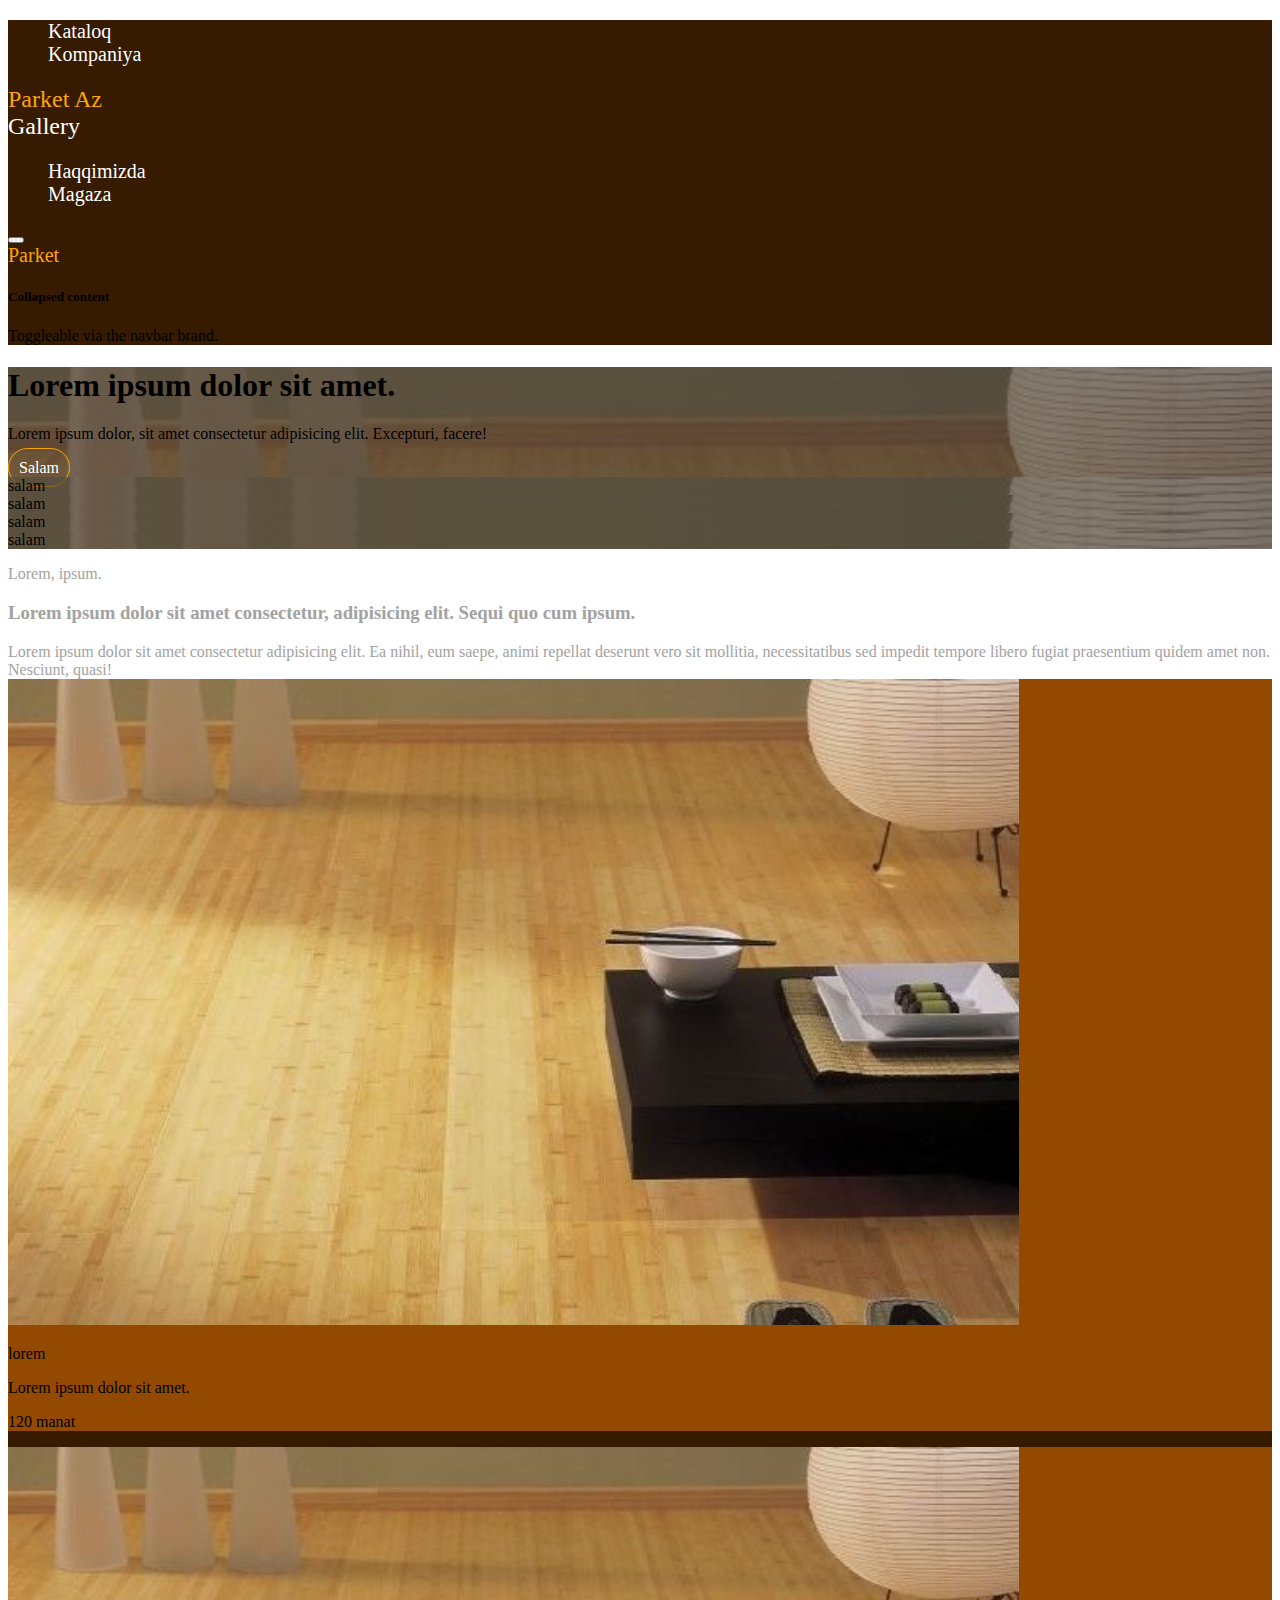
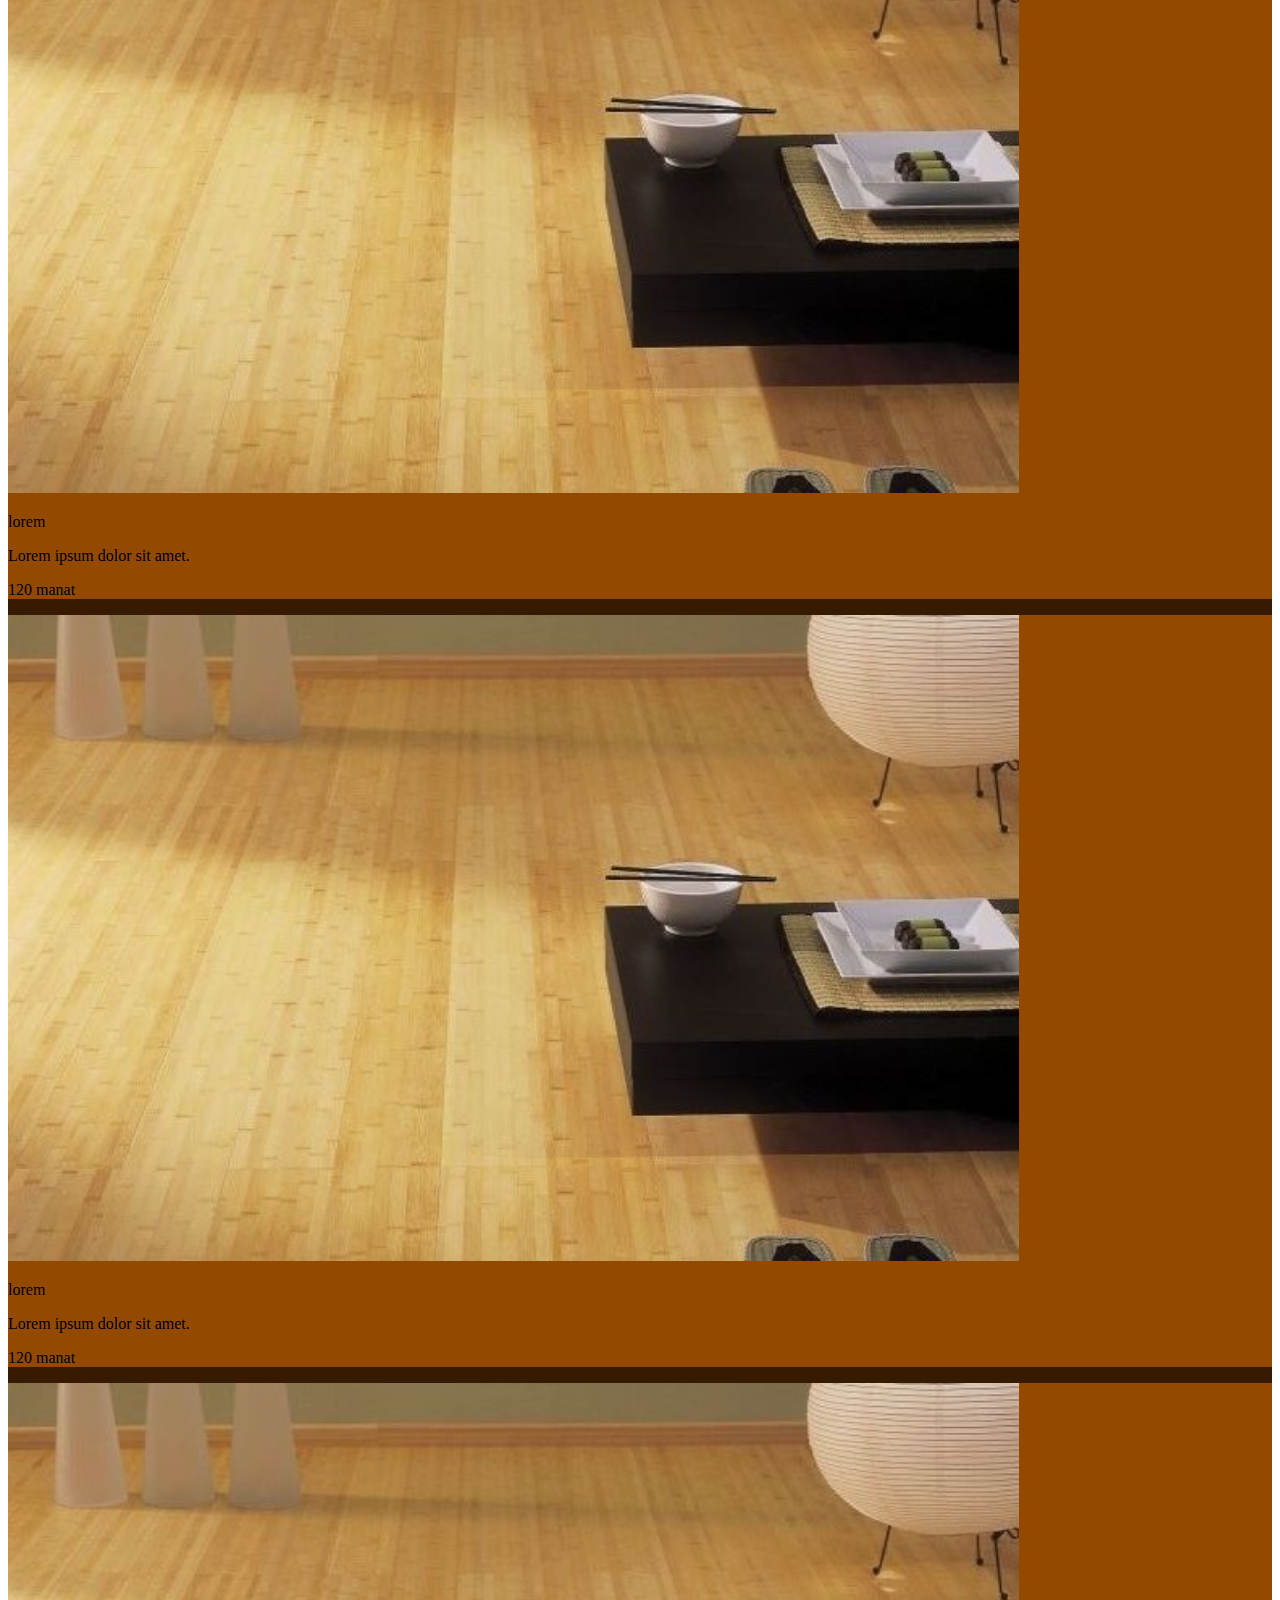
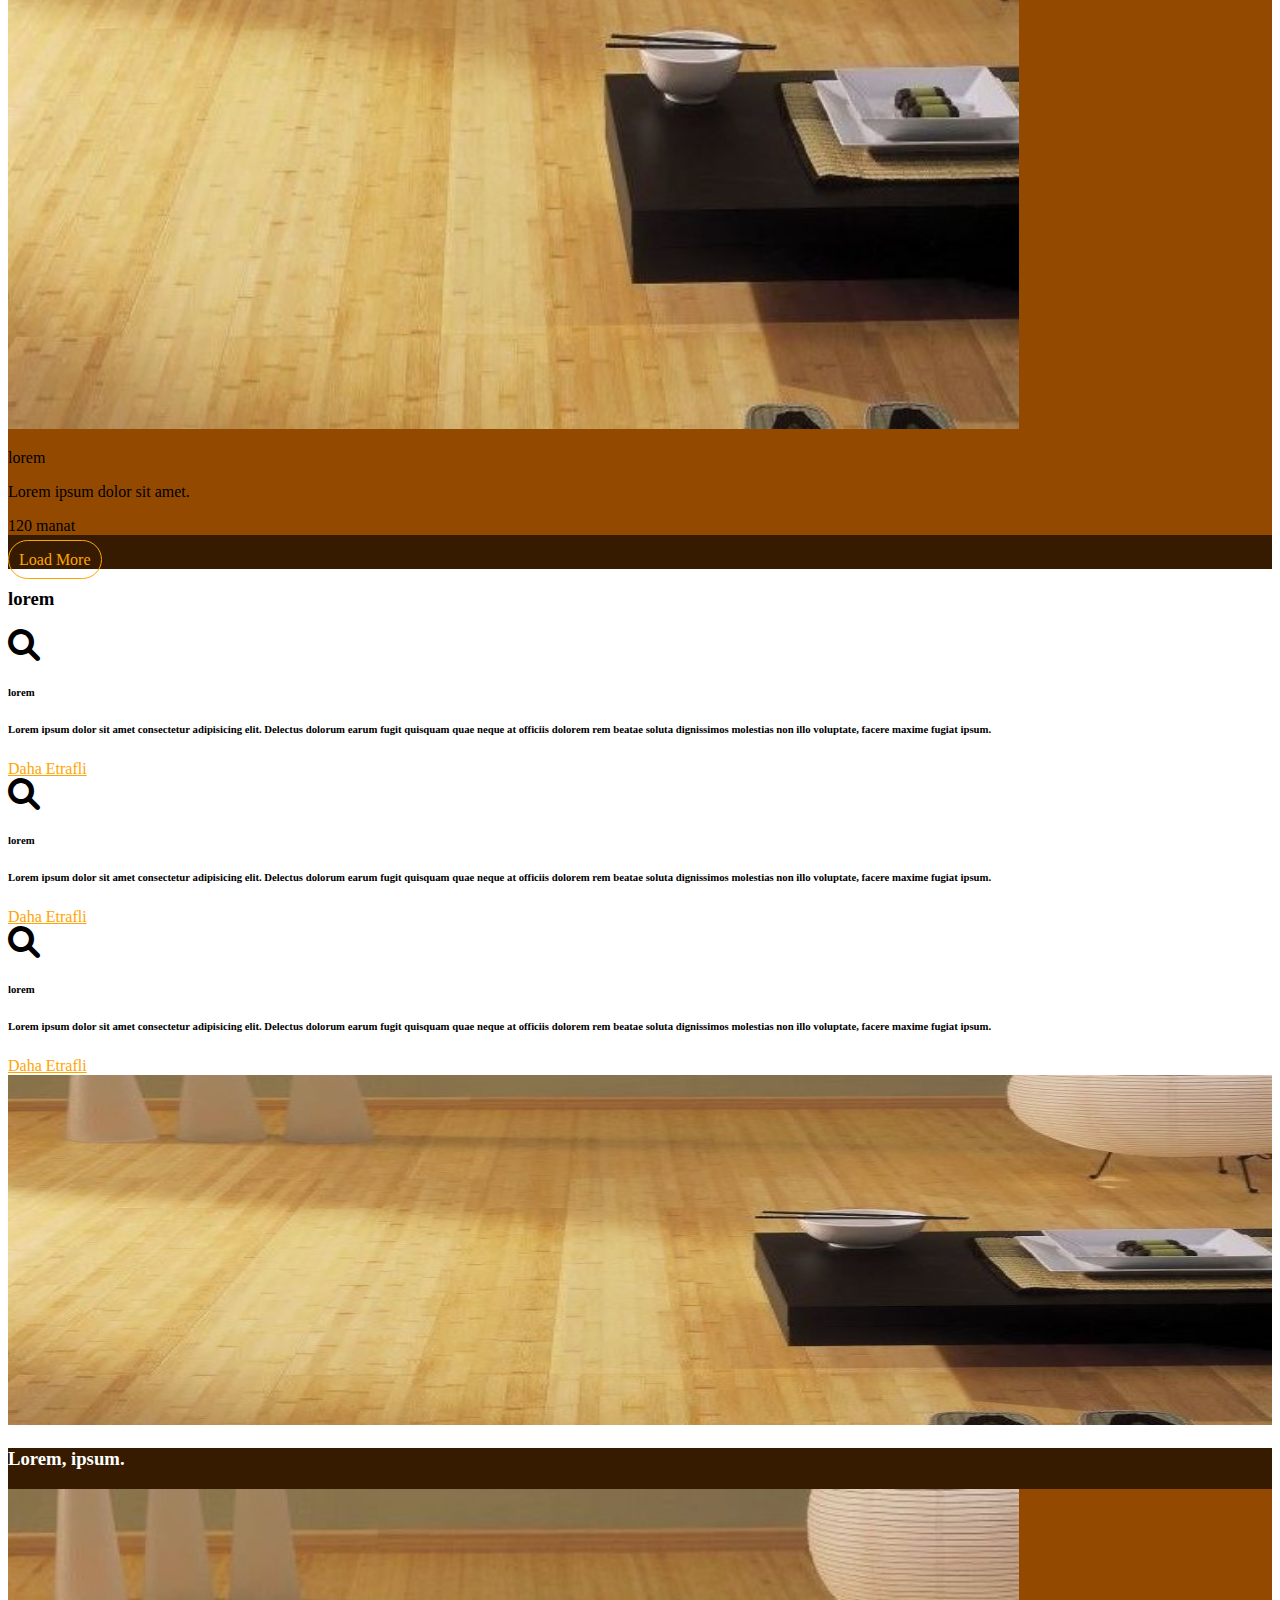
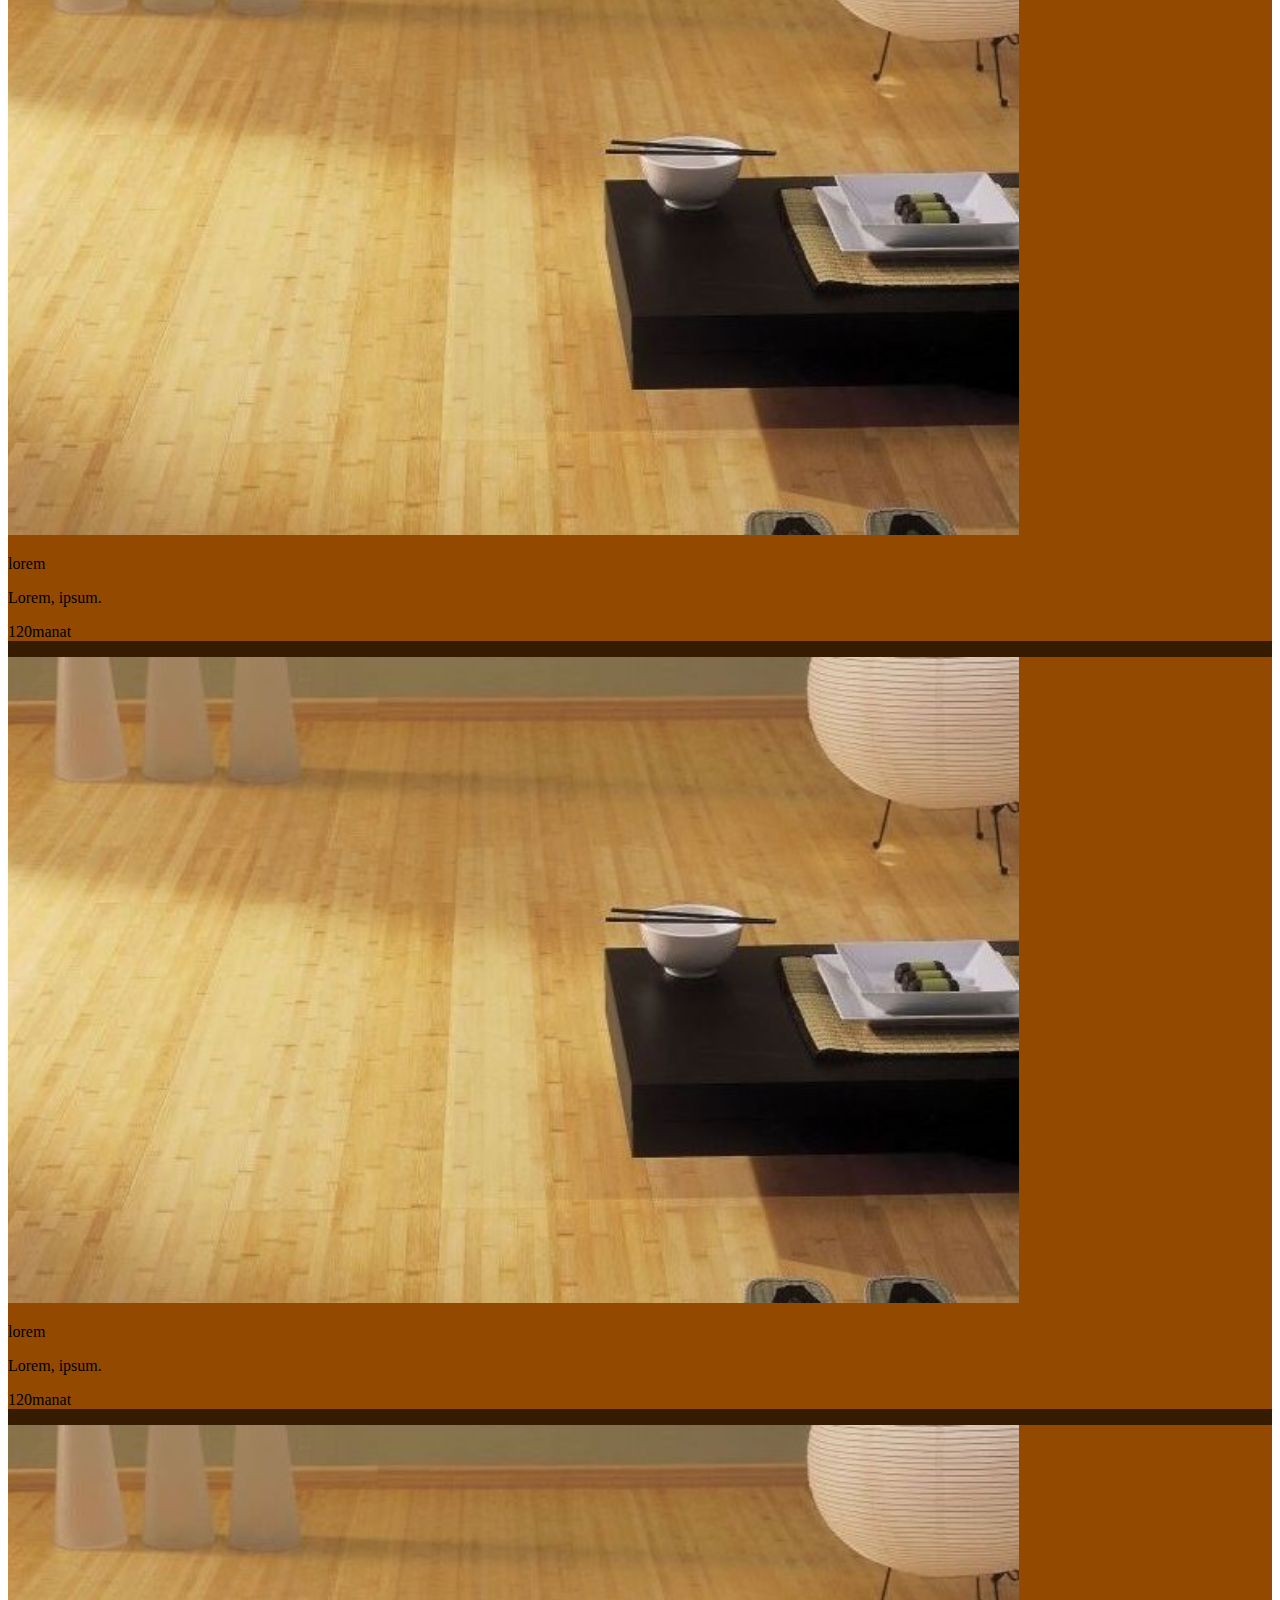
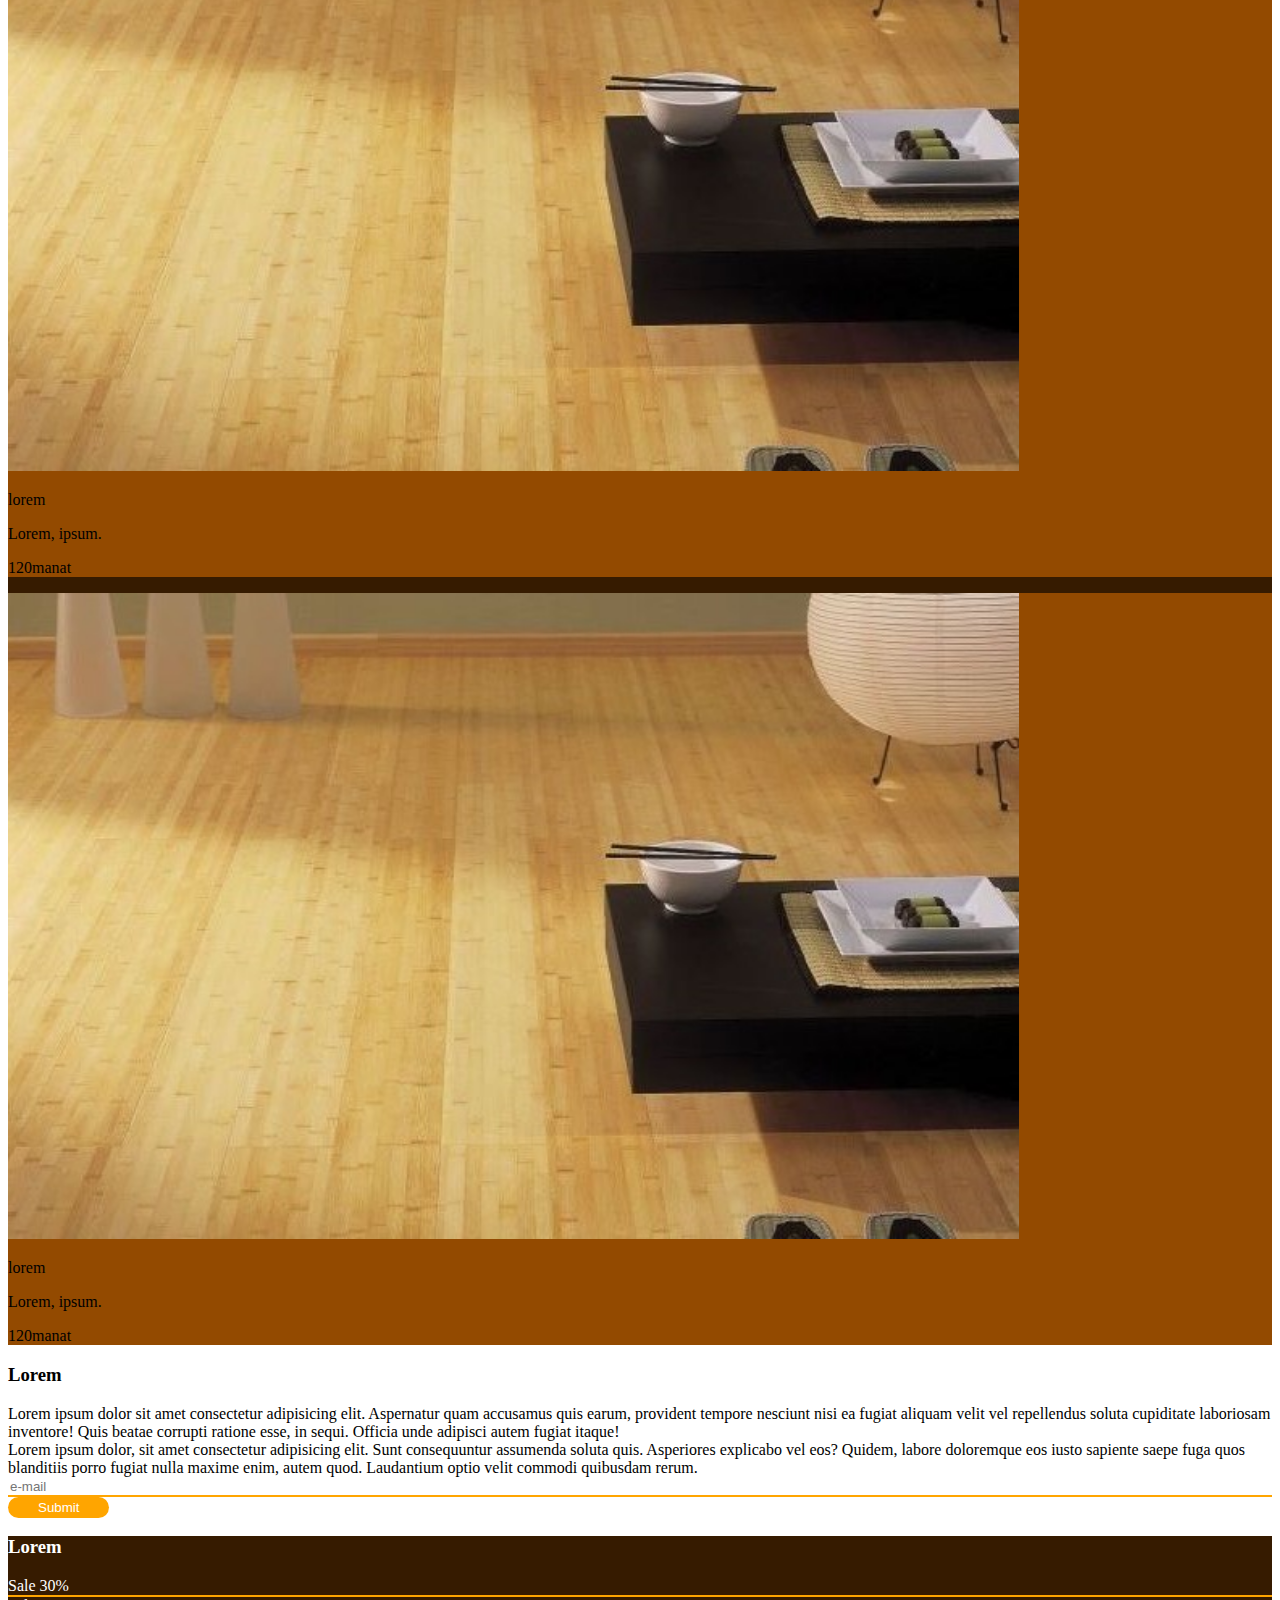
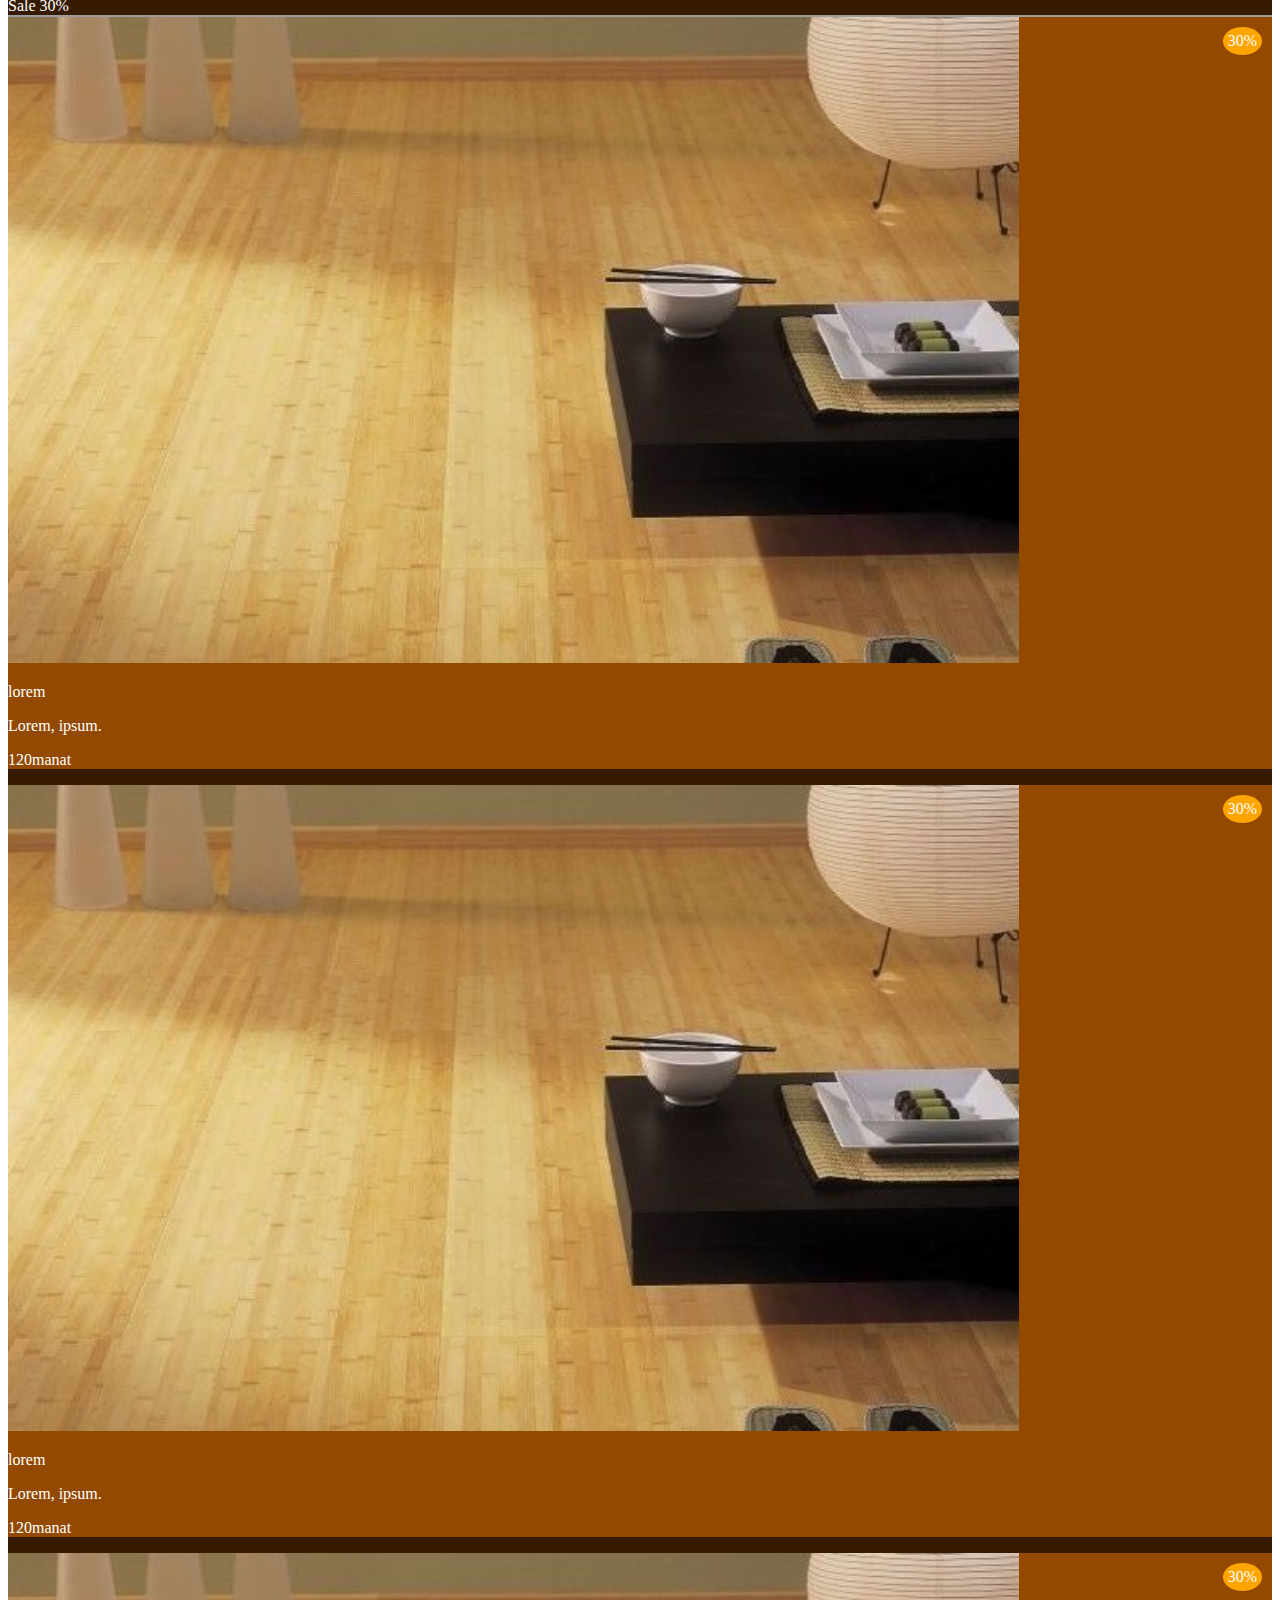
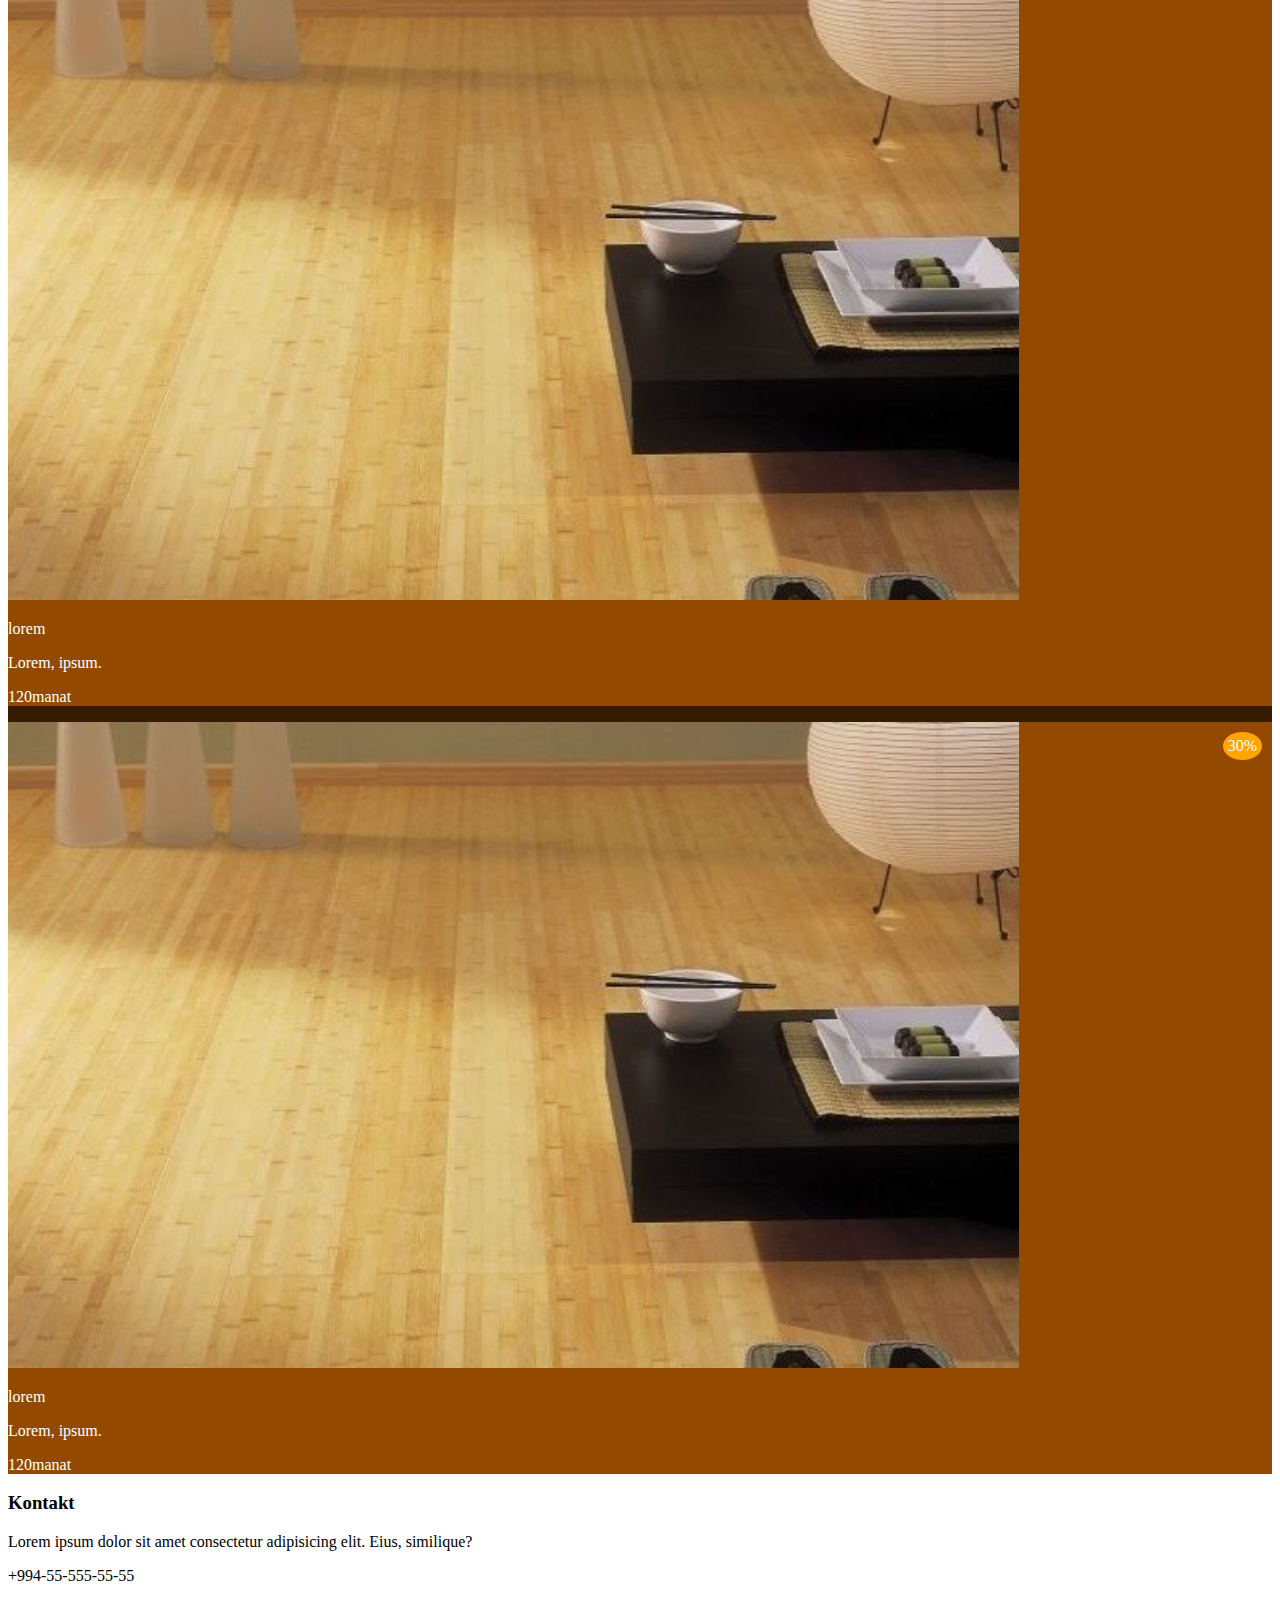
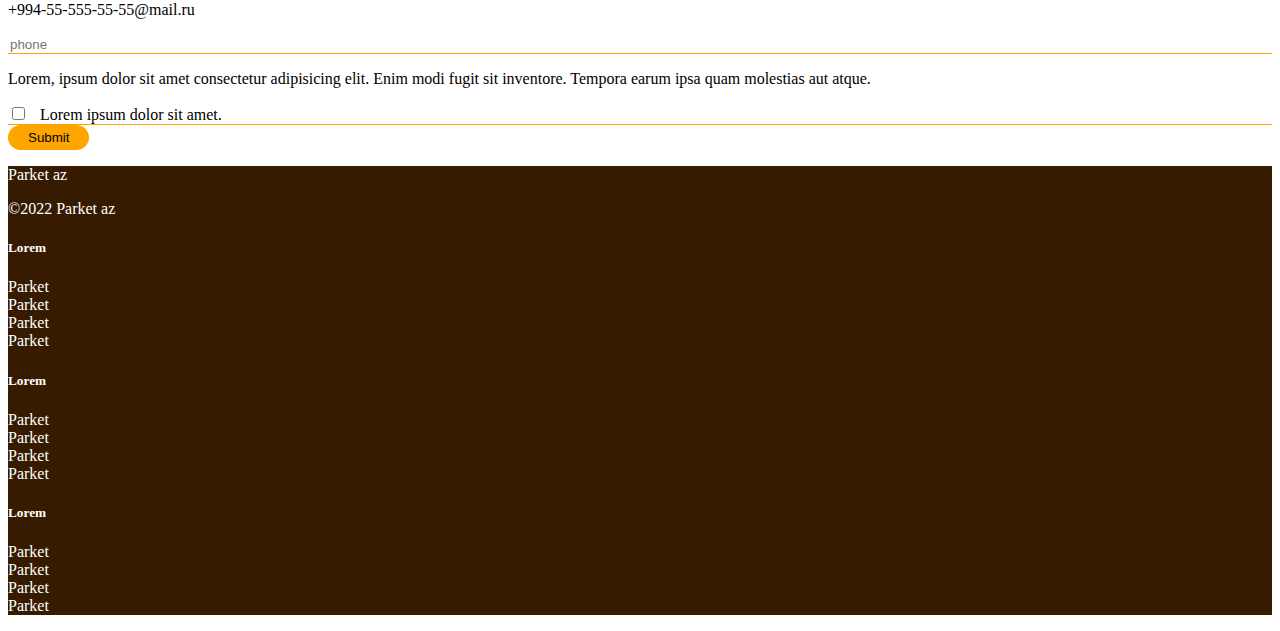
==== index.html @ 01dd4036 "first-front0commit" ====
<!DOCTYPE html>
<html lang="en">

<head>
    <meta charset="UTF-8">
    <meta http-equiv="X-UA-Compatible" content="IE=edge">
    <meta name="viewport" content="width=device-width, initial-scale=1.0">
    <link href="https://cdn.jsdelivr.net/npm/bootstrap@5.1.3/dist/css/bootstrap.min.css" rel="stylesheet"
        integrity="sha384-1BmE4kWBq78iYhFldvKuhfTAU6auU8tT94WrHftjDbrCEXSU1oBoqyl2QvZ6jIW3" crossorigin="anonymous">
    <link rel="stylesheet" href="https://cdnjs.cloudflare.com/ajax/libs/font-awesome/6.0.0/css/all.min.css"
        integrity="sha512-9usAa10IRO0HhonpyAIVpjrylPvoDwiPUiKdWk5t3PyolY1cOd4DSE0Ga+ri4AuTroPR5aQvXU9xC6qOPnzFeg=="
        crossorigin="anonymous" referrerpolicy="no-referrer" />
    <link rel="stylesheet" href="./assets/css/style.css">
    <title>Parket</title>
</head>

<body>
    <!-- Header -->
    <header>
        <div class="header-background py-4">
            <div class="container-md d-none d-md-block">
                <div class="row">
                    <div class="col-4">
                        <ul class="d-flex first-header-ul header-ul">
                            <li class="pe-3"><a href="#">Kataloq</a></li>
                            <li><a href="#">Kompaniya</a></li>
                        </ul>
                    </div>
                    <div class="col-4 text-center">
                        <div class="header-info">Parket Az</div>
                        <div class="header-info">Gallery</div>
                    </div>
                    <div class="col-4">
                        <ul class="d-flex second-header-ul header-ul text-end justify-content-end">
                            <li class="pe-3"><a href="#">Haqqimizda</a></li>
                            <li><a href="#">Magaza</a></li>
                        </ul>
                    </div>
                </div>
            </div>
            <!-- Mobile Navbar -->
            <div class="d-md-none d-block">
                <div class="row">
                    <div class="col-3">
                        <nav class="navbar navbar-dark ">
                            <div class="container-fluid">
                                <button class="navbar-toggler" type="button" data-bs-toggle="collapse"
                                    data-bs-target="#navbarToggleExternalContent"
                                    aria-controls="navbarToggleExternalContent" aria-expanded="false"
                                    aria-label="Toggle navigation">
                                    <span class="navbar-toggler-icon"></span>
                                </button>
                            </div>
                        </nav>
                    </div>
                    <div class="col-9">
                        <div class="mobile-logo">
                            Parket
                        </div>
                    </div>
                </div>
            </div>


            <div class="collapse" id="navbarToggleExternalContent">
                <div class="p-4">
                    <h5 class="text-white h4">Collapsed content</h5>
                    <span class="text-muted">Toggleable via the navbar brand.</span>
                </div>
            </div>
        </div>
    </header>
    <main>
        <!-- First Part -->
        <div class="first-part p-md-5 p-3">
            <div class="background-image">

            </div>
            <div class="first-part-text">
                <div class="container">
                    <h1 class="py-md-3">Lorem ipsum dolor sit amet.</h1>
                    <p class="py-md-3">Lorem ipsum dolor, sit amet consectetur adipisicing elit. Excepturi, facere!</p>
                    <a href="">Salam</a>
                </div>
            </div>
        </div>
        <!-- Secondary Part -->
        <div class="secondary-part p-5">
            <div class="cards py-5">
                <div class="container-md">
                    <div class="row">
                        <div class="col-md-3 col-12 my-1">
                            <div class="card p-5">
                                <div class="card-background"></div>
                                <div class="card-text d-flex justify-content-center align-content-center text-center">
                                    salam
                                </div>
                            </div>
                        </div>
                        <div class="col-md-3 col-12 my-1">
                            <div class="card p-5">
                                <div class="card-background"></div>
                                <div class="card-text d-flex justify-content-center align-content-center text-center">
                                    salam
                                </div>
                            </div>
                        </div>
                        <div class="col-md-3 col-12 my-1">
                            <div class="card p-5">
                                <div class="card-background"></div>
                                <div class="card-text d-flex justify-content-center align-content-center text-center">
                                    salam
                                </div>
                            </div>
                        </div>
                        <div class="col-md-3 col-12 my-1">
                            <div class="card p-5">
                                <div class="card-background"></div>
                                <div class="card-text d-flex justify-content-center align-content-center text-center">
                                    salam
                                </div>
                            </div>
                        </div>
                    </div>
                </div>
            </div>
            <!-- Secondary Text -->
            <div class="secondary-texts py-3">
                <div class="container">

                    <p>Lorem, ipsum.</p>
                    <div class="row">
                        <div class="col-12 col-md-6">
                            <h3>Lorem ipsum dolor sit amet consectetur, adipisicing elit. Sequi quo cum ipsum.</h3>
                        </div>
                        <div class="col-12 col-md-6">
                            Lorem ipsum dolor sit amet consectetur adipisicing elit. Ea nihil, eum saepe, animi repellat
                            deserunt vero sit mollitia, necessitatibus sed impedit tempore libero fugiat praesentium
                            quidem amet non. Nesciunt, quasi!
                        </div>
                    </div>
                </div>
            </div>

        </div>
        <!-- Third Part -->
        <div class="third-part py-3">
            <div class="container">
                <div class="header-third"></div>
                <div class="third-cards">
                    <div class="row">
                        <div class="col-12 col-md-3 pb-2 third-card">
                            <div class="third-card-in text-center py-2">

                                <img src="./assets/img/1-Бамбук_category_covers.jpg" alt="image">
                                <p>lorem</p>
                                <p>Lorem ipsum dolor sit amet.</p>
                                <p class="price">120 manat</p>
                            </div>
                        </div>
                        <div class="col-12 col-md-3 pb-2 third-card">
                            <div class="third-card-in text-center py-2">

                                <img src="./assets/img/1-Бамбук_category_covers.jpg" alt="image">
                                <p>lorem</p>
                                <p>Lorem ipsum dolor sit amet.</p>
                                <p class="price">120 manat</p>
                            </div>
                        </div>
                        <div class="col-12 col-md-3 pb-2 third-card">
                            <div class="third-card-in text-center py-2">

                                <img src="./assets/img/1-Бамбук_category_covers.jpg" alt="image">
                                <p>lorem</p>
                                <p>Lorem ipsum dolor sit amet.</p>
                                <p class="price">120 manat</p>
                            </div>
                        </div>
                        <div class="col-12 col-md-3 pb-2 third-card">
                            <div class="third-card-in text-center py-2">

                                <img src="./assets/img/1-Бамбук_category_covers.jpg" alt="image">
                                <p>lorem</p>
                                <p>Lorem ipsum dolor sit amet.</p>
                                <p class="price">120 manat</p>
                            </div>
                        </div>
                    </div>
                    <div class="third-card-more text-center py-4">

                        <a href="#">Load More</a>
                    </div>
                </div>
            </div>
        </div>
        <!-- Forth Part -->
        <div class="forth-part py-3">
            <div class="container">
                <h3 class="pb-3">lorem</h3>
                <div class="row">
                    <div class="col-12 col-md-6">
                        <div class="row">
                            <div class="col-1">
                                <i class="fa-solid fa-magnifying-glass fa-2x"></i>
                            </div>
                            <div class="col-11">
                                <h6>lorem</h6>
                                <h6>Lorem ipsum dolor sit amet consectetur adipisicing elit. Delectus dolorum earum fugit quisquam quae neque at officiis dolorem rem beatae soluta dignissimos molestias non illo voluptate, facere maxime fugiat ipsum.</h6>
                                <a href="#">Daha Etrafli</a>
                            </div>
                            <div class="col-1">
                                <i class="fa-solid fa-magnifying-glass fa-2x"></i>
                            </div>
                            <div class="col-11">
                                <h6>lorem</h6>
                                <h6>Lorem ipsum dolor sit amet consectetur adipisicing elit. Delectus dolorum earum fugit quisquam quae neque at officiis dolorem rem beatae soluta dignissimos molestias non illo voluptate, facere maxime fugiat ipsum.</h6>
                                <a href="#">Daha Etrafli</a>
                            </div>
                            <div class="col-1">
                                <i class="fa-solid fa-magnifying-glass fa-2x"></i>
                            </div>
                            <div class="col-11">
                                <h6>lorem</h6>
                                <h6>Lorem ipsum dolor sit amet consectetur adipisicing elit. Delectus dolorum earum fugit quisquam quae neque at officiis dolorem rem beatae soluta dignissimos molestias non illo voluptate, facere maxime fugiat ipsum.</h6>
                                <a href="#">Daha Etrafli</a>
                            </div>
                        </div>
                    </div>
                    <div class="col-12 col-md-6">
                        <div class="forth-part-img">
                            <img src="./assets/img/1-Бамбук_category_covers.jpg" alt="">
                        </div>
                    </div>
                </div>
            </div>
        </div>
        <!-- Fifth Part -->
        <div class="fifth-part py-3">
            <div class="container">
                <h3>Lorem, ipsum.</h3>
                <div class="row">
                    <div class="col-12 col-md-3">
                        <div class="fifth-card text-center py-2">
                            <img src="./assets/img/1-Бамбук_category_covers.jpg" alt="">
                            <p>lorem</p>
                            <p>Lorem, ipsum.</p>
                            <p class="price">120manat</p>
                        </div>
                    </div>
                    <div class="col-12 col-md-3">
                        <div class="fifth-card text-center py-2">
                            <img src="./assets/img/1-Бамбук_category_covers.jpg" alt="">
                            <p>lorem</p>
                            <p>Lorem, ipsum.</p>
                            <p class="price">120manat</p>
                        </div>
                    </div>
                    <div class="col-12 col-md-3">
                        <div class="fifth-card text-center py-2">
                            <img src="./assets/img/1-Бамбук_category_covers.jpg" alt="">
                            <p>lorem</p>
                            <p>Lorem, ipsum.</p>
                            <p class="price">120manat</p>
                        </div>
                    </div>
                    <div class="col-12 col-md-3">
                        <div class="fifth-card text-center py-2">
                            <img src="./assets/img/1-Бамбук_category_covers.jpg" alt="">
                            <p>lorem</p>
                            <p>Lorem, ipsum.</p>
                            <p class="price">120manat</p>
                        </div>
                    </div>
                </div>
            </div>
        </div>
        <!-- Sixth Part -->
        <div class="sixth-part py-3">
            <div class="container">
                <h3 class="pb-2">Lorem</h3>
                <div class="row">
                    <div class="col-md-6 col-12">Lorem ipsum dolor sit amet consectetur adipisicing elit. Aspernatur quam accusamus quis earum, provident tempore nesciunt nisi ea fugiat aliquam velit vel repellendus soluta cupiditate laboriosam inventore! Quis beatae corrupti ratione esse, in sequi. Officia unde adipisci autem fugiat itaque!</div>
                    <div class="col-md-6 col-12">Lorem ipsum dolor, sit amet consectetur adipisicing elit. Sunt consequuntur assumenda soluta quis. Asperiores explicabo vel eos? Quidem, labore doloremque eos iusto sapiente saepe fuga quos blanditiis porro fugiat nulla maxime enim, autem quod. Laudantium optio velit commodi quibusdam rerum.</div>
                </div>
                <div class="py-3">
                    <div class="row">
                        <div class="col-md-6"></div>
                        <div class="col-md-6 col-12">
                            <div class="row">
                                <div class="col-6">
                                    <div class="input-field">
                                    <input type="email" placeholder="e-mail">
                                    </div>
                                </div>
                                <div class="col-6">
                                    <div class="button-field">
                                    <button>Submit</button>
                                    </div>
                                </div>
                            </div>
                        </div>
                    </div>
                </div>
                
            </div>
        </div>
        <!-- Seventh Part -->
        <div class="seventh-part py-3">
            <div class="container">
                <h3>Lorem</h3>
                <div class="sales">
                    <div class="d-flex justify-content-center">
                        <div class="px-4 py-2 sale-component sale-component-active">Sale 30%</div>
                        <div class="px-4 py-2 sale-component">Sale 30%</div>
                    </div>
                </div>
                <div class="seventh-cards pt-3">
                    <div class="row">
                        <div class="col-12 col-md-3">
                            <div class="seventh-card text-center py-2">
                                <img src="./assets/img/1-Бамбук_category_covers.jpg" alt="">
                                <p>lorem</p>
                                <p>Lorem, ipsum.</p>
                                <p class="price">120manat</p>
                                <div class="sale-price">
                                    30%
                                </div>
                            </div>
                        </div>
                        <div class="col-12 col-md-3">
                            <div class="seventh-card text-center py-2">
                                <img src="./assets/img/1-Бамбук_category_covers.jpg" alt="">
                                <p>lorem</p>
                                <p>Lorem, ipsum.</p>
                                <p class="price">120manat</p>
                                <div class="sale-price">
                                    30%
                                </div>
                            </div>
                        </div>
                        <div class="col-12 col-md-3">
                            <div class="seventh-card text-center py-2">
                                <img src="./assets/img/1-Бамбук_category_covers.jpg" alt="">
                                <p>lorem</p>
                                <p>Lorem, ipsum.</p>
                                <p class="price">120manat</p>
                                <div class="sale-price">
                                    30%
                                </div>
                            </div>
                        </div>
                        <div class="col-12 col-md-3">
                            <div class="seventh-card text-center py-2">
                                <img src="./assets/img/1-Бамбук_category_covers.jpg" alt="">
                                <p>lorem</p>
                                <p>Lorem, ipsum.</p>
                                <p class="price">120manat</p>
                                <div class="sale-price">
                                    30%
                                </div>
                            </div>
                        </div>
                    </div>
                </div>
            </div>
        </div>
    </main>
    <footer>
        <!-- Contact -->
        <div class="footer-contact py-3">
            <div class="container">
                <div class="footer-contact-header text-center">
                    <h3 class="pb-3">Kontakt</h3>
                    <p>Lorem ipsum dolor sit amet consectetur adipisicing elit. Eius, similique?</p>
                </div>
                <div class="row">
                    <div class="col-12 col-md-6">
                        <p>+994-55-555-55-55</p>
                        <p>+994-55-555-55-55@mail.ru</p>
                    </div>
                    <div class="col-12 col-md-6">
                        <div class="phone-number">
                            <input type="number" placeholder="phone">
                        </div>
                    </div>
                    <div class="col-12 col-md-6">
                        <p>Lorem, ipsum dolor sit amet consectetur adipisicing elit. Enim modi fugit sit inventore. Tempora earum ipsa quam molestias aut atque.</p>
    
                    </div>
                    <div class="col-12 col-md-6">
                        <div class="checkbox-text">
                        <input type="checkbox"> &nbsp; Lorem ipsum dolor sit amet.
                        </div>
                    </div>
                    <div class="col-12 col-md-6"></div>
                    <div class="col-12 col-md-6">
                        <button>Submit</button>
                    </div>
                </div>
            </div>
        </div>
        <!-- Footer Nav -->
        <div class="footer-nav py-3">
            <div class="container">
                <div class="row">
                    <div class="col-12 col-md-3">
                        <p>Parket az</p>
                        <p>&copy;2022 Parket az</p>
                    </div>
                    <div class="col-12 col-md-3">
                        <h5>Lorem</h5>
                        <ul>
                            <li><a href="#">Parket</a></li>
                            <li><a href="#">Parket</a></li>
                            <li><a href="#">Parket</a></li>
                            <li><a href="#">Parket</a></li>
                        </ul>

                    </div>
                    <div class="col-12 col-md-3">
                        <h5>Lorem</h5>
                        <ul>
                            <li><a href="#">Parket</a></li>
                            <li><a href="#">Parket</a></li>
                            <li><a href="#">Parket</a></li>
                            <li><a href="#">Parket</a></li>
                        </ul>
                    </div>
                    <div class="col-12 col-md-3">
                        <h5>Lorem</h5>
                        <ul>
                            <li><a href="#">Parket</a></li>
                            <li><a href="#">Parket</a></li>
                            <li><a href="#">Parket</a></li>
                            <li><a href="#">Parket</a></li>
                        </ul>
                    </div>
                </div>
            </div>
        </div>
    </footer>
    <script src="https://cdn.jsdelivr.net/npm/@popperjs/core@2.10.2/dist/umd/popper.min.js"
        integrity="sha384-7+zCNj/IqJ95wo16oMtfsKbZ9ccEh31eOz1HGyDuCQ6wgnyJNSYdrPa03rtR1zdB"
        crossorigin="anonymous"></script>
    <script src="https://cdn.jsdelivr.net/npm/bootstrap@5.1.3/dist/js/bootstrap.min.js"
        integrity="sha384-QJHtvGhmr9XOIpI6YVutG+2QOK9T+ZnN4kzFN1RtK3zEFEIsxhlmWl5/YESvpZ13"
        crossorigin="anonymous"></script>
    <script src="https://cdnjs.cloudflare.com/ajax/libs/jquery/3.6.0/jquery.min.js"
        integrity="sha512-894YE6QWD5I59HgZOGReFYm4dnWc1Qt5NtvYSaNcOP+u1T9qYdvdihz0PPSiiqn/+/3e7Jo4EaG7TubfWGUrMQ=="
        crossorigin="anonymous" referrerpolicy="no-referrer"></script>
    <script src="./assets/js/main.js"></script>
</body>

</html>
---- assets/css/style.css ----
@charset "UTF-8";
header .header-background {
  background-color: #361b00;
  width: 100% !important;
}

header .header-background .header-ul {
  font-size: 20px;
}

header .header-background ul li {
  list-style: none;
}

header .header-background ul li a {
  text-decoration: none;
  color: #fff;
}

header .header-background ul li a:hover {
  color: #a2a2a2;
}

header .header-background .header-info {
  font-size: 24px;
}

header .header-background .header-info:first-child {
  color: orange;
}

header .header-background .header-info:nth-child(2) {
  color: #fff;
}

header .header-background .mobile-logo {
  font-size: 20px;
  color: orange;
}

header .mobile-navbar {
  width: 100% !important;
}

main .first-part {
  background-color: rgba(51, 51, 51, 0.54);
  position: relative;
  height: 30%;
}

main .first-part .background-image {
  position: absolute;
  top: 0;
  left: 0;
  width: 100%;
  height: 100%;
  z-index: -2;
  background: url(../img/1-Бамбук_category_covers.jpg);
  background-repeat: no-repeat;
  background-size: 100%;
}

main .first-part .first-part-text a {
  padding: 10px;
  border: 1px solid orange;
  border-radius: 20px;
  color: #fff;
  text-decoration: none;
}

main .secondary-part .cards .card {
  position: relative;
  background-color: rgba(51, 51, 51, 0.54);
}

main .secondary-part .cards .card:hover {
  background-color: rgba(51, 51, 51, 0.2);
  cursor: pointer;
}

main .secondary-part .cards .card .card-background {
  position: absolute;
  top: 0;
  left: 0;
  width: 100%;
  height: 100%;
  z-index: -2;
  background: url(../img/1-Бамбук_category_covers.jpg);
  background-repeat: no-repeat;
  background-size: 100%;
}

main .secondary-part .cards .card .card-text {
  z-index: 1;
}

main .secondary-part .secondary-texts {
  color: #a2a2a2;
}

main .third-part {
  background-color: #361b00;
  width: 100% !important;
}

main .third-part img {
  width: 80%;
}

main .third-part .third-cards .third-card .third-card-in {
  background-color: #934a00;
}

main .third-part .third-cards .third-card-more a {
  text-decoration: none;
  padding: 10px;
  border: 1px solid orange;
  border-radius: 20px;
  color: orange;
}

main .forth-part .forth-part-img img {
  width: 100%;
  height: 350px;
}

main .forth-part a {
  color: orange;
}

main .fifth-part {
  background-color: #361b00;
}

main .fifth-part h3 {
  color: #fff;
}

main .fifth-part .fifth-card {
  background-color: #934a00;
}

main .fifth-part .fifth-card img {
  width: 80%;
}

main .sixth-part .input-field {
  border-bottom: 2px solid orange;
}

main .sixth-part .input-field input {
  border: 0;
}

main .sixth-part .input-field input:focus-visible {
  outline: none;
}

main .sixth-part .button-field button {
  border-radius: 20px;
  padding: 3px 30px;
  background-color: orange;
  color: #fff;
  border: none;
}

main .seventh-part {
  background-color: #361b00;
  color: #fff;
}

main .seventh-part .sales .sale-component-active {
  border-bottom: 2px solid orange !important;
}

main .seventh-part .sales .sale-component {
  border-bottom: 2px solid #9d9d9d;
}

main .seventh-part .seventh-cards .seventh-card {
  position: relative;
  background-color: #934a00;
}

main .seventh-part .seventh-cards .seventh-card .sale-price {
  position: absolute;
  right: 10px;
  top: 10px;
  background-color: orange;
  border-radius: 50%;
  padding: 5px;
}

main .seventh-part .seventh-cards .seventh-card img {
  width: 80%;
}

footer .footer-contact .phone-number {
  border-bottom: 1px solid orange;
}

footer .footer-contact input[type=number] {
  border: 0;
}

footer .footer-contact input[type=number]:focus-visible {
  outline: none;
}

footer .footer-contact .checkbox-text {
  border-bottom: 1px solid orange;
}

footer .footer-contact button {
  background-color: orange;
  border: none;
  padding: 5px 20px;
  border-radius: 30px;
}

footer .footer-nav {
  background-color: #361b00;
  color: #fff;
}

footer .footer-nav ul {
  padding-left: 0;
}

footer .footer-nav ul li {
  list-style: none;
}

footer .footer-nav ul li a {
  text-decoration: none;
  color: #fff;
}
/*# sourceMappingURL=style.css.map */
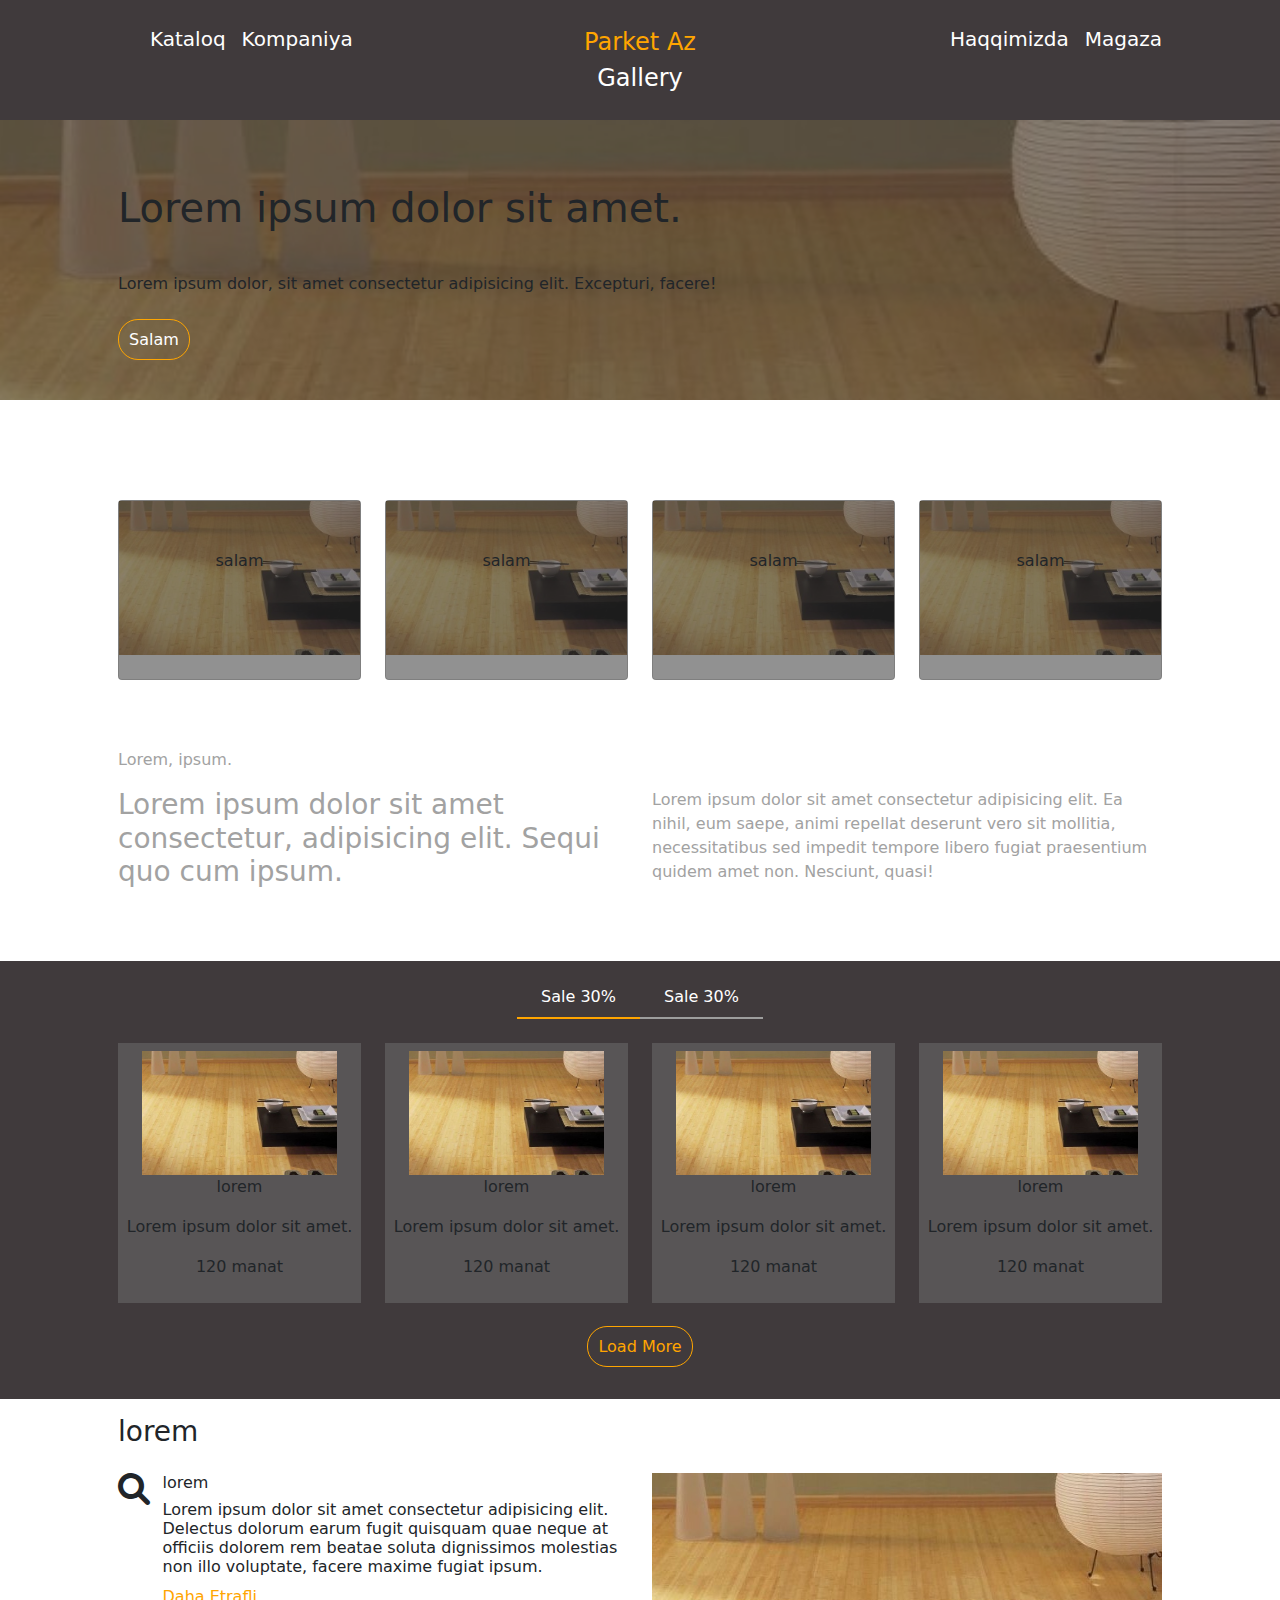
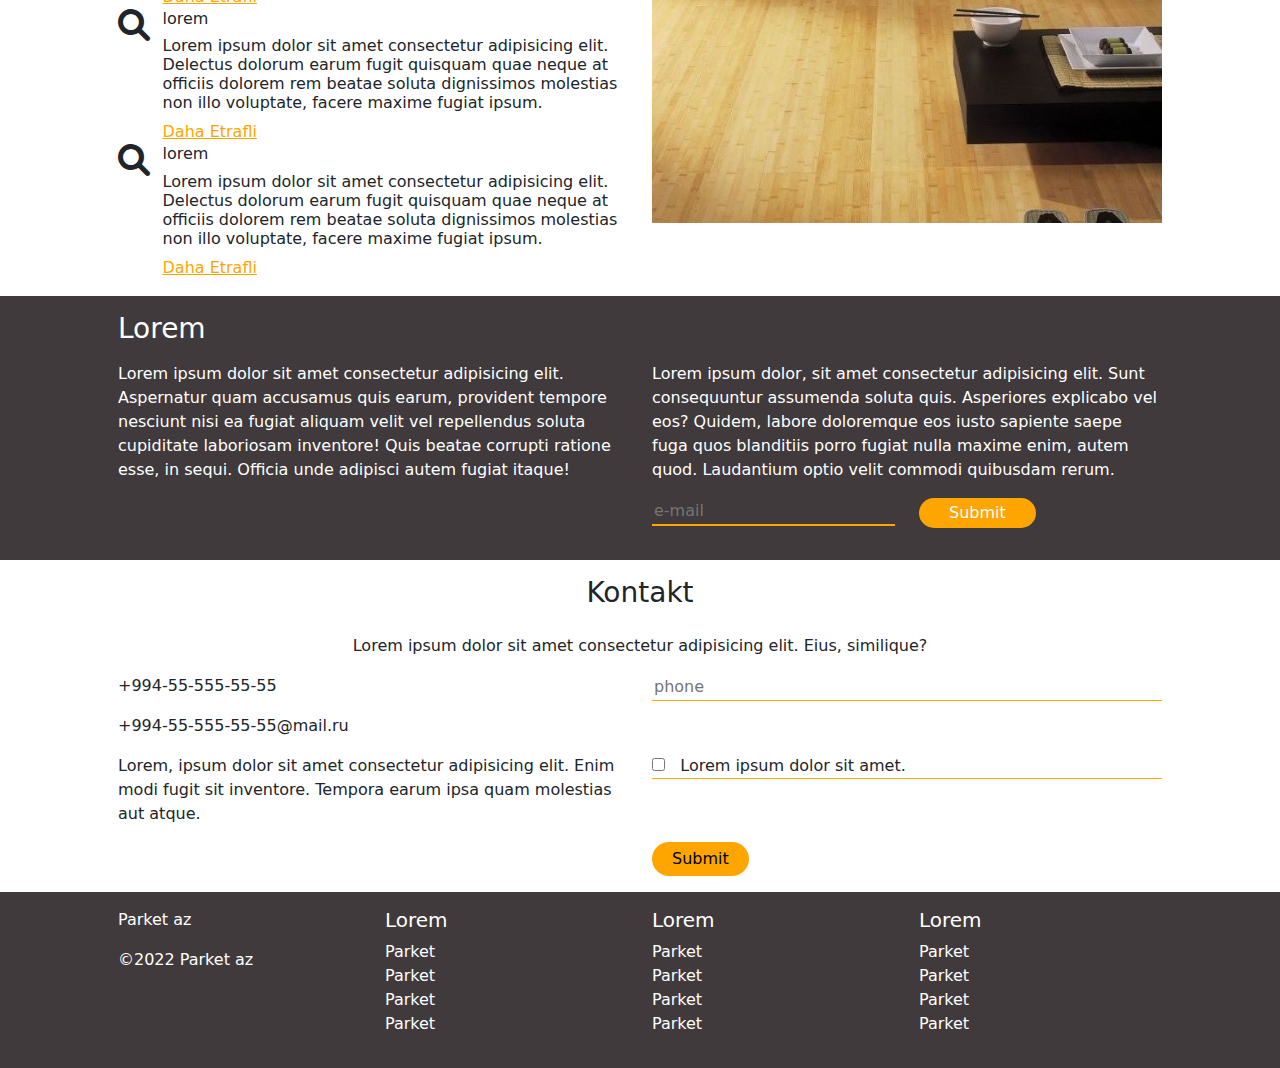
==== commit eac082d3: "Parket" ====
--- a/index.html
+++ b/index.html
@@ -5,11 +5,12 @@
     <meta charset="UTF-8">
     <meta http-equiv="X-UA-Compatible" content="IE=edge">
     <meta name="viewport" content="width=device-width, initial-scale=1.0">
-    <link href="https://cdn.jsdelivr.net/npm/bootstrap@5.1.3/dist/css/bootstrap.min.css" rel="stylesheet"
-        integrity="sha384-1BmE4kWBq78iYhFldvKuhfTAU6auU8tT94WrHftjDbrCEXSU1oBoqyl2QvZ6jIW3" crossorigin="anonymous">
+    <!-- <link href="https://cdn.jsdelivr.net/npm/bootstrap@5.1.3/dist/css/bootstrap.min.css" rel="stylesheet"
+        integrity="sha384-1BmE4kWBq78iYhFldvKuhfTAU6auU8tT94WrHftjDbrCEXSU1oBoqyl2QvZ6jIW3" crossorigin="anonymous"> -->
     <link rel="stylesheet" href="https://cdnjs.cloudflare.com/ajax/libs/font-awesome/6.0.0/css/all.min.css"
         integrity="sha512-9usAa10IRO0HhonpyAIVpjrylPvoDwiPUiKdWk5t3PyolY1cOd4DSE0Ga+ri4AuTroPR5aQvXU9xC6qOPnzFeg=="
         crossorigin="anonymous" referrerpolicy="no-referrer" />
+        <link rel="stylesheet" href="./assets/css/bootstrap.min.css">
     <link rel="stylesheet" href="./assets/css/style.css">
     <title>Parket</title>
 </head>
@@ -146,7 +147,14 @@
         <!-- Third Part -->
         <div class="third-part py-3">
             <div class="container">
-                <div class="header-third"></div>
+                <div class="header-third">
+                    <div class="sales pb-4">
+                        <div class="d-flex justify-content-center">
+                            <div class="px-4 py-2 sale-component sale-component-active">Sale 30%</div>
+                            <div class="px-4 py-2 sale-component">Sale 30%</div>
+                        </div>
+                    </div>
+                </div>
                 <div class="third-cards">
                     <div class="row">
                         <div class="col-12 col-md-3 pb-2 third-card">
@@ -235,7 +243,7 @@
             </div>
         </div>
         <!-- Fifth Part -->
-        <div class="fifth-part py-3">
+        <!-- <div class="fifth-part py-3">
             <div class="container">
                 <h3>Lorem, ipsum.</h3>
                 <div class="row">
@@ -273,7 +281,7 @@
                     </div>
                 </div>
             </div>
-        </div>
+        </div> -->
         <!-- Sixth Part -->
         <div class="sixth-part py-3">
             <div class="container">
@@ -305,7 +313,7 @@
             </div>
         </div>
         <!-- Seventh Part -->
-        <div class="seventh-part py-3">
+        <!-- <div class="seventh-part py-3">
             <div class="container">
                 <h3>Lorem</h3>
                 <div class="sales">
@@ -363,7 +371,7 @@
                     </div>
                 </div>
             </div>
-        </div>
+        </div> -->
     </main>
     <footer>
         <!-- Contact -->
--- a/assets/css/style.css
+++ b/assets/css/style.css
@@ -1,6 +1,6 @@
 @charset "UTF-8";
 header .header-background {
-  background-color: #361b00;
+  background-color: #403a3c;
   width: 100% !important;
 }
 
@@ -70,6 +70,7 @@
 
 main .secondary-part .cards .card {
   position: relative;
+  height: 180px;
   background-color: rgba(51, 51, 51, 0.54);
 }
 
@@ -99,8 +100,20 @@
 }
 
 main .third-part {
-  background-color: #361b00;
+  background-color: #403a3c;
   width: 100% !important;
+}
+
+main .third-part .sales {
+  color: #fff;
+}
+
+main .third-part .sales .sale-component-active {
+  border-bottom: 2px solid orange !important;
+}
+
+main .third-part .sales .sale-component {
+  border-bottom: 2px solid #9d9d9d;
 }
 
 main .third-part img {
@@ -108,7 +121,7 @@
 }
 
 main .third-part .third-cards .third-card .third-card-in {
-  background-color: #934a00;
+  background-color: #585556;
 }
 
 main .third-part .third-cards .third-card-more a {
@@ -129,7 +142,7 @@
 }
 
 main .fifth-part {
-  background-color: #361b00;
+  background-color: #403a3c;
 }
 
 main .fifth-part h3 {
@@ -144,11 +157,17 @@
   width: 80%;
 }
 
+main .sixth-part {
+  background-color: #403a3c;
+  color: #fff;
+}
+
 main .sixth-part .input-field {
   border-bottom: 2px solid orange;
 }
 
 main .sixth-part .input-field input {
+  background-color: #403a3c;
   border: 0;
 }
 
@@ -165,7 +184,7 @@
 }
 
 main .seventh-part {
-  background-color: #361b00;
+  background-color: #403a3c;
   color: #fff;
 }
 
@@ -219,7 +238,7 @@
 }
 
 footer .footer-nav {
-  background-color: #361b00;
+  background-color: #403a3c;
   color: #fff;
 }
 
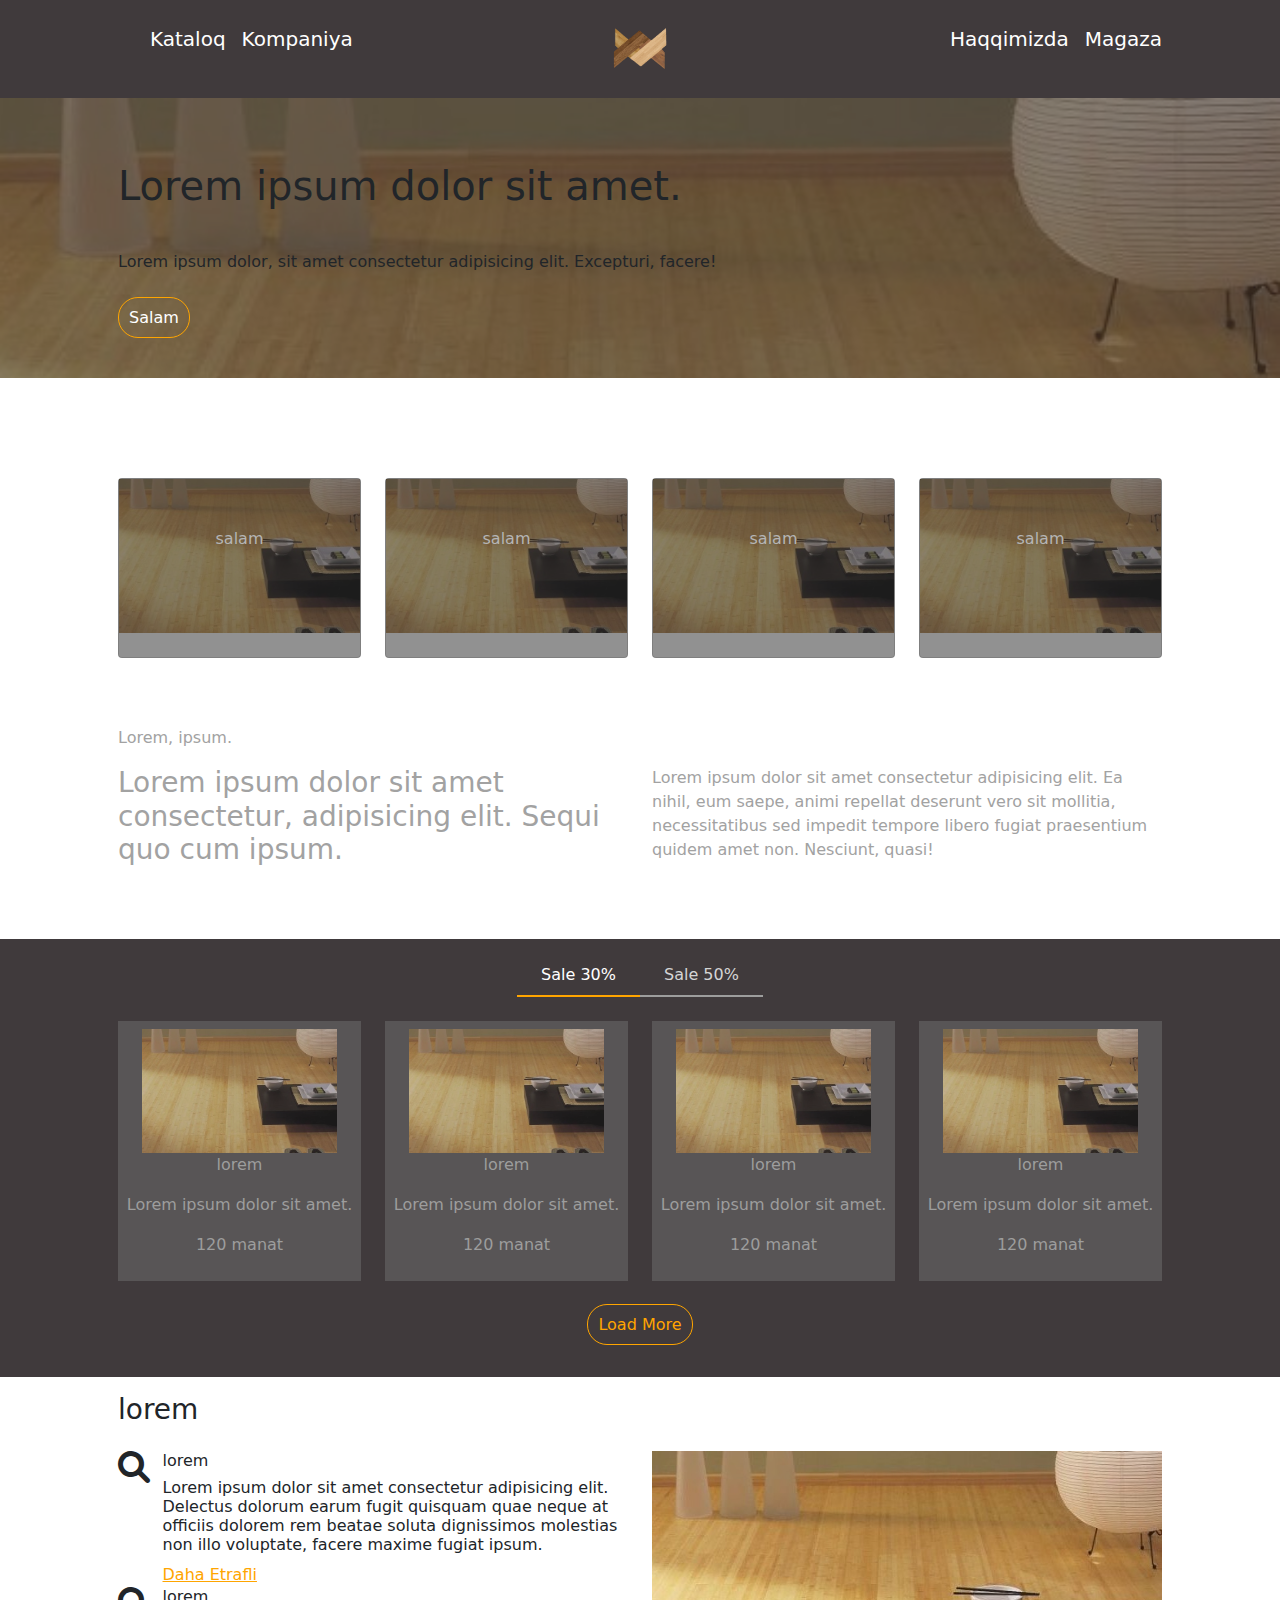
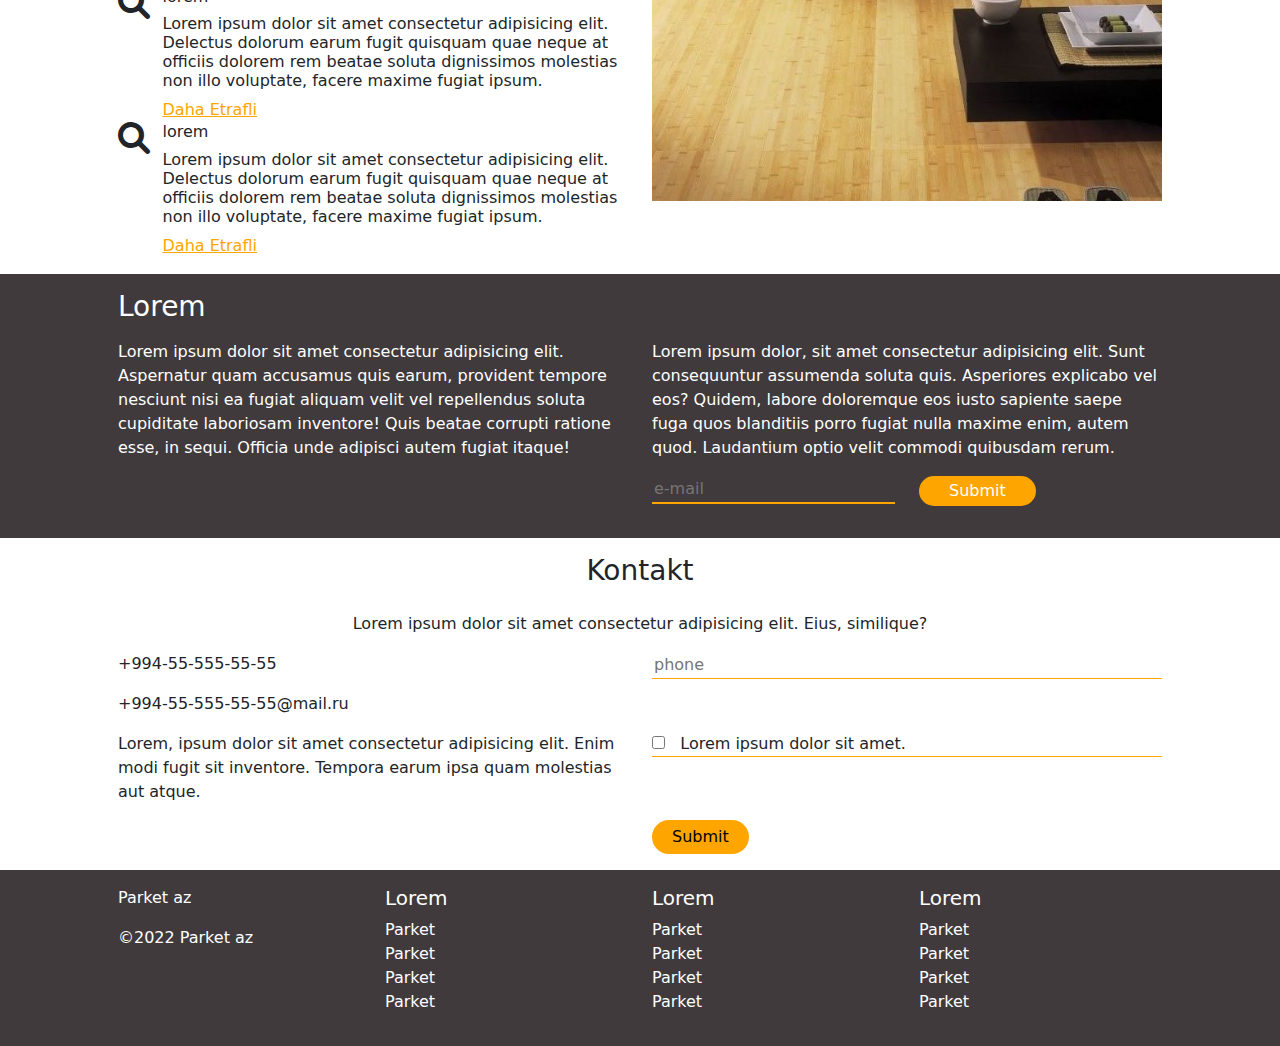
==== commit f292149a: "Catalog" ====
--- a/index.html
+++ b/index.html
@@ -10,7 +10,7 @@
     <link rel="stylesheet" href="https://cdnjs.cloudflare.com/ajax/libs/font-awesome/6.0.0/css/all.min.css"
         integrity="sha512-9usAa10IRO0HhonpyAIVpjrylPvoDwiPUiKdWk5t3PyolY1cOd4DSE0Ga+ri4AuTroPR5aQvXU9xC6qOPnzFeg=="
         crossorigin="anonymous" referrerpolicy="no-referrer" />
-        <link rel="stylesheet" href="./assets/css/bootstrap.min.css">
+    <link rel="stylesheet" href="./assets/css/bootstrap.min.css">
     <link rel="stylesheet" href="./assets/css/style.css">
     <title>Parket</title>
 </head>
@@ -23,13 +23,16 @@
                 <div class="row">
                     <div class="col-4">
                         <ul class="d-flex first-header-ul header-ul">
-                            <li class="pe-3"><a href="#">Kataloq</a></li>
+                            <li class="pe-3"><a href="catalog.html">Kataloq</a></li>
                             <li><a href="#">Kompaniya</a></li>
                         </ul>
                     </div>
                     <div class="col-4 text-center">
-                        <div class="header-info">Parket Az</div>
-                        <div class="header-info">Gallery</div>
+                        <div class="header-info">
+                            <a href="#">
+                                <img src="./assets/img/1638014045182.png" alt="Logo">
+                            </a>
+                        </div>
                     </div>
                     <div class="col-4">
                         <ul class="d-flex second-header-ul header-ul text-end justify-content-end">
@@ -55,8 +58,8 @@
                         </nav>
                     </div>
                     <div class="col-9">
-                        <div class="mobile-logo">
-                            Parket
+                        <div class="mobile-logo ps-5">
+                            <img src="./assets/img/1638014045182.png" alt="Logo">
                         </div>
                     </div>
                 </div>
@@ -151,47 +154,109 @@
                     <div class="sales pb-4">
                         <div class="d-flex justify-content-center">
                             <div class="px-4 py-2 sale-component sale-component-active">Sale 30%</div>
-                            <div class="px-4 py-2 sale-component">Sale 30%</div>
+                            <div class="px-4 py-2 sale-component">Sale 50%</div>
                         </div>
                     </div>
                 </div>
                 <div class="third-cards">
                     <div class="row">
                         <div class="col-12 col-md-3 pb-2 third-card">
-                            <div class="third-card-in text-center py-2">
-
-                                <img src="./assets/img/1-Бамбук_category_covers.jpg" alt="image">
-                                <p>lorem</p>
-                                <p>Lorem ipsum dolor sit amet.</p>
-                                <p class="price">120 manat</p>
-                            </div>
-                        </div>
-                        <div class="col-12 col-md-3 pb-2 third-card">
-                            <div class="third-card-in text-center py-2">
-
-                                <img src="./assets/img/1-Бамбук_category_covers.jpg" alt="image">
-                                <p>lorem</p>
-                                <p>Lorem ipsum dolor sit amet.</p>
-                                <p class="price">120 manat</p>
-                            </div>
-                        </div>
-                        <div class="col-12 col-md-3 pb-2 third-card">
-                            <div class="third-card-in text-center py-2">
-
-                                <img src="./assets/img/1-Бамбук_category_covers.jpg" alt="image">
-                                <p>lorem</p>
-                                <p>Lorem ipsum dolor sit amet.</p>
-                                <p class="price">120 manat</p>
-                            </div>
-                        </div>
-                        <div class="col-12 col-md-3 pb-2 third-card">
-                            <div class="third-card-in text-center py-2">
-
-                                <img src="./assets/img/1-Бамбук_category_covers.jpg" alt="image">
-                                <p>lorem</p>
-                                <p>Lorem ipsum dolor sit amet.</p>
-                                <p class="price">120 manat</p>
-                            </div>
+                            <a href="#">
+                                <div class="third-card-in text-center py-2">
+
+                                    <img src="./assets/img/1-Бамбук_category_covers.jpg" alt="image">
+                                    <p>lorem</p>
+                                    <p>Lorem ipsum dolor sit amet.</p>
+                                    <p class="price">120 manat</p>
+                                </div>
+                            </a>
+                           
+                        </div>
+                        <div class="col-12 col-md-3 pb-2 third-card">
+                            <a href="#">
+                                <div class="third-card-in text-center py-2">
+    
+                                    <img src="./assets/img/1-Бамбук_category_covers.jpg" alt="image">
+                                    <p>lorem</p>
+                                    <p>Lorem ipsum dolor sit amet.</p>
+                                    <p class="price">120 manat</p>
+                                </div>
+                            </a>
+                        </div>
+                        <div class="col-12 col-md-3 pb-2 third-card">
+                            <a href="#">
+                                <div class="third-card-in text-center py-2">
+    
+                                    <img src="./assets/img/1-Бамбук_category_covers.jpg" alt="image">
+                                    <p>lorem</p>
+                                    <p>Lorem ipsum dolor sit amet.</p>
+                                    <p class="price">120 manat</p>
+                                </div>
+                            </a>
+                        </div>
+                        <div class="col-12 col-md-3 pb-2 third-card">
+                            <a href="#">
+                                <div class="third-card-in text-center py-2">
+                                    <img src="./assets/img/1-Бамбук_category_covers.jpg" alt="image">
+                                    <p>lorem</p>
+                                    <p>Lorem ipsum dolor sit amet.</p>
+                                    <p class="price">120 manat</p>
+                                </div>
+                            </a>
+                        </div>
+                    </div>
+                    <div class="third-card-more text-center py-4">
+
+                        <a href="#">Load More</a>
+                    </div>
+                </div>
+
+                <!-- Second Third Cards -->
+                <div class="third-cards d-none">
+                    <div class="row">
+                        <div class="col-12 col-md-3 pb-2 third-card">
+                            <a href="#">
+                                <div class="third-card-in text-center py-2">
+    
+                                    <img src="./assets/img/1-Бамбук_category_covers.jpg" alt="image">
+                                    <p>lorems</p>
+                                    <p>Lorem ipsum dolor sit amet.</p>
+                                    <p class="price">120 manat</p>
+                                </div>
+                            </a>
+                        </div>
+                        <div class="col-12 col-md-3 pb-2 third-card">
+                            <a href="#">
+                                <div class="third-card-in text-center py-2">
+    
+                                    <img src="./assets/img/1-Бамбук_category_covers.jpg" alt="image">
+                                    <p>lorems</p>
+                                    <p>Lorem ipsum dolor sit amet.</p>
+                                    <p class="price">120 manat</p>
+                                </div>
+                            </a>
+                        </div>
+                        <div class="col-12 col-md-3 pb-2 third-card">
+                            <a href="#">
+                                <div class="third-card-in text-center py-2">
+    
+                                    <img src="./assets/img/1-Бамбук_category_covers.jpg" alt="image">
+                                    <p>lorems</p>
+                                    <p>Lorem ipsum dolor sit amet.</p>
+                                    <p class="price">120 manat</p>
+                                </div>
+                            </a>
+                        </div>
+                        <div class="col-12 col-md-3 pb-2 third-card">
+                            <a href="#">
+                                <div class="third-card-in text-center py-2">
+    
+                                    <img src="./assets/img/1-Бамбук_category_covers.jpg" alt="image">
+                                    <p>lorems</p>
+                                    <p>Lorem ipsum dolor sit amet.</p>
+                                    <p class="price">120 manat</p>
+                                </div>
+                            </a>
                         </div>
                     </div>
                     <div class="third-card-more text-center py-4">
@@ -213,7 +278,9 @@
                             </div>
                             <div class="col-11">
                                 <h6>lorem</h6>
-                                <h6>Lorem ipsum dolor sit amet consectetur adipisicing elit. Delectus dolorum earum fugit quisquam quae neque at officiis dolorem rem beatae soluta dignissimos molestias non illo voluptate, facere maxime fugiat ipsum.</h6>
+                                <h6>Lorem ipsum dolor sit amet consectetur adipisicing elit. Delectus dolorum earum
+                                    fugit quisquam quae neque at officiis dolorem rem beatae soluta dignissimos
+                                    molestias non illo voluptate, facere maxime fugiat ipsum.</h6>
                                 <a href="#">Daha Etrafli</a>
                             </div>
                             <div class="col-1">
@@ -221,7 +288,9 @@
                             </div>
                             <div class="col-11">
                                 <h6>lorem</h6>
-                                <h6>Lorem ipsum dolor sit amet consectetur adipisicing elit. Delectus dolorum earum fugit quisquam quae neque at officiis dolorem rem beatae soluta dignissimos molestias non illo voluptate, facere maxime fugiat ipsum.</h6>
+                                <h6>Lorem ipsum dolor sit amet consectetur adipisicing elit. Delectus dolorum earum
+                                    fugit quisquam quae neque at officiis dolorem rem beatae soluta dignissimos
+                                    molestias non illo voluptate, facere maxime fugiat ipsum.</h6>
                                 <a href="#">Daha Etrafli</a>
                             </div>
                             <div class="col-1">
@@ -229,7 +298,9 @@
                             </div>
                             <div class="col-11">
                                 <h6>lorem</h6>
-                                <h6>Lorem ipsum dolor sit amet consectetur adipisicing elit. Delectus dolorum earum fugit quisquam quae neque at officiis dolorem rem beatae soluta dignissimos molestias non illo voluptate, facere maxime fugiat ipsum.</h6>
+                                <h6>Lorem ipsum dolor sit amet consectetur adipisicing elit. Delectus dolorum earum
+                                    fugit quisquam quae neque at officiis dolorem rem beatae soluta dignissimos
+                                    molestias non illo voluptate, facere maxime fugiat ipsum.</h6>
                                 <a href="#">Daha Etrafli</a>
                             </div>
                         </div>
@@ -287,8 +358,14 @@
             <div class="container">
                 <h3 class="pb-2">Lorem</h3>
                 <div class="row">
-                    <div class="col-md-6 col-12">Lorem ipsum dolor sit amet consectetur adipisicing elit. Aspernatur quam accusamus quis earum, provident tempore nesciunt nisi ea fugiat aliquam velit vel repellendus soluta cupiditate laboriosam inventore! Quis beatae corrupti ratione esse, in sequi. Officia unde adipisci autem fugiat itaque!</div>
-                    <div class="col-md-6 col-12">Lorem ipsum dolor, sit amet consectetur adipisicing elit. Sunt consequuntur assumenda soluta quis. Asperiores explicabo vel eos? Quidem, labore doloremque eos iusto sapiente saepe fuga quos blanditiis porro fugiat nulla maxime enim, autem quod. Laudantium optio velit commodi quibusdam rerum.</div>
+                    <div class="col-md-6 col-12">Lorem ipsum dolor sit amet consectetur adipisicing elit. Aspernatur
+                        quam accusamus quis earum, provident tempore nesciunt nisi ea fugiat aliquam velit vel
+                        repellendus soluta cupiditate laboriosam inventore! Quis beatae corrupti ratione esse, in sequi.
+                        Officia unde adipisci autem fugiat itaque!</div>
+                    <div class="col-md-6 col-12">Lorem ipsum dolor, sit amet consectetur adipisicing elit. Sunt
+                        consequuntur assumenda soluta quis. Asperiores explicabo vel eos? Quidem, labore doloremque eos
+                        iusto sapiente saepe fuga quos blanditiis porro fugiat nulla maxime enim, autem quod. Laudantium
+                        optio velit commodi quibusdam rerum.</div>
                 </div>
                 <div class="py-3">
                     <div class="row">
@@ -297,19 +374,19 @@
                             <div class="row">
                                 <div class="col-6">
                                     <div class="input-field">
-                                    <input type="email" placeholder="e-mail">
+                                        <input type="email" placeholder="e-mail">
                                     </div>
                                 </div>
                                 <div class="col-6">
                                     <div class="button-field">
-                                    <button>Submit</button>
+                                        <button>Submit</button>
                                     </div>
                                 </div>
                             </div>
                         </div>
                     </div>
                 </div>
-                
+
             </div>
         </div>
         <!-- Seventh Part -->
@@ -392,12 +469,13 @@
                         </div>
                     </div>
                     <div class="col-12 col-md-6">
-                        <p>Lorem, ipsum dolor sit amet consectetur adipisicing elit. Enim modi fugit sit inventore. Tempora earum ipsa quam molestias aut atque.</p>
-    
+                        <p>Lorem, ipsum dolor sit amet consectetur adipisicing elit. Enim modi fugit sit inventore.
+                            Tempora earum ipsa quam molestias aut atque.</p>
+
                     </div>
                     <div class="col-12 col-md-6">
                         <div class="checkbox-text">
-                        <input type="checkbox"> &nbsp; Lorem ipsum dolor sit amet.
+                            <input type="checkbox"> &nbsp; Lorem ipsum dolor sit amet.
                         </div>
                     </div>
                     <div class="col-12 col-md-6"></div>
@@ -456,6 +534,9 @@
     <script src="https://cdnjs.cloudflare.com/ajax/libs/jquery/3.6.0/jquery.min.js"
         integrity="sha512-894YE6QWD5I59HgZOGReFYm4dnWc1Qt5NtvYSaNcOP+u1T9qYdvdihz0PPSiiqn/+/3e7Jo4EaG7TubfWGUrMQ=="
         crossorigin="anonymous" referrerpolicy="no-referrer"></script>
+    <script src="https://cdnjs.cloudflare.com/ajax/libs/jquery/3.6.0/jquery.min.js"
+        integrity="sha512-894YE6QWD5I59HgZOGReFYm4dnWc1Qt5NtvYSaNcOP+u1T9qYdvdihz0PPSiiqn/+/3e7Jo4EaG7TubfWGUrMQ=="
+        crossorigin="anonymous" referrerpolicy="no-referrer"></script>
     <script src="./assets/js/main.js"></script>
 </body>
 
--- a/assets/css/style.css
+++ b/assets/css/style.css
@@ -23,6 +23,11 @@
 
 header .header-background .header-info {
   font-size: 24px;
+}
+
+header .header-background .header-info img {
+  width: 60px;
+  height: 50px;
 }
 
 header .header-background .header-info:first-child {
@@ -36,6 +41,11 @@
 header .header-background .mobile-logo {
   font-size: 20px;
   color: orange;
+}
+
+header .header-background .mobile-logo img {
+  width: 60px;
+  height: 50px;
 }
 
 header .mobile-navbar {
@@ -71,12 +81,18 @@
 main .secondary-part .cards .card {
   position: relative;
   height: 180px;
+  -webkit-transition: all 0.5s;
+  transition: all 0.5s;
   background-color: rgba(51, 51, 51, 0.54);
 }
 
 main .secondary-part .cards .card:hover {
   background-color: rgba(51, 51, 51, 0.2);
   cursor: pointer;
+}
+
+main .secondary-part .cards .card:hover .card-text {
+  color: #fff;
 }
 
 main .secondary-part .cards .card .card-background {
@@ -93,6 +109,9 @@
 
 main .secondary-part .cards .card .card-text {
   z-index: 1;
+  color: #b5b5b5;
+  -webkit-transition: all 0.5s;
+  transition: all 0.5s;
 }
 
 main .secondary-part .secondary-texts {
@@ -105,14 +124,16 @@
 }
 
 main .third-part .sales {
-  color: #fff;
+  color: #d5d5d5;
 }
 
 main .third-part .sales .sale-component-active {
   border-bottom: 2px solid orange !important;
+  color: #fff !important;
 }
 
 main .third-part .sales .sale-component {
+  cursor: pointer;
   border-bottom: 2px solid #9d9d9d;
 }
 
@@ -120,8 +141,38 @@
   width: 80%;
 }
 
+main .third-part .third-cards .third-card {
+  -webkit-transition: all 0.4s;
+  transition: all 0.4s;
+}
+
+main .third-part .third-cards .third-card a {
+  color: #9d9d9d;
+  text-decoration: none;
+}
+
+main .third-part .third-cards .third-card img {
+  opacity: 0.7;
+  -webkit-transition: all 0.5s;
+  transition: all 0.5s;
+}
+
 main .third-part .third-cards .third-card .third-card-in {
   background-color: #585556;
+  -webkit-transition: all 0.4s;
+  transition: all 0.4s;
+}
+
+main .third-part .third-cards .third-card:hover a {
+  color: #fff;
+}
+
+main .third-part .third-cards .third-card:hover img {
+  opacity: 1;
+}
+
+main .third-part .third-cards .third-card:hover .third-card-in {
+  background-color: #878787;
 }
 
 main .third-part .third-cards .third-card-more a {
@@ -254,4 +305,46 @@
   text-decoration: none;
   color: #fff;
 }
+
+.catalogs a {
+  color: #333;
+  text-decoration: none;
+}
+
+.catalogs a .catalog {
+  position: relative;
+  height: 180px;
+}
+
+.catalogs a .catalog .catalog-background-img {
+  position: absolute;
+  top: 0;
+  left: 0;
+  width: 100%;
+  height: 100%;
+  z-index: -2;
+  background: url(../img/1-Бамбук_category_covers.jpg);
+  background-repeat: no-repeat;
+  background-size: 100%;
+}
+
+.catalogs a .catalog .catalog-info-text {
+  z-index: 1;
+  opacity: 0;
+  -webkit-transform: translateX(-10px);
+          transform: translateX(-10px);
+  -webkit-transition: all 0.5s;
+  transition: all 0.5s;
+  color: #fff;
+}
+
+.catalogs a .catalog:hover {
+  background-color: rgba(0, 0, 0, 0.3);
+}
+
+.catalogs a .catalog:hover .catalog-info-text {
+  opacity: 1;
+  -webkit-transform: translateX(20px);
+          transform: translateX(20px);
+}
 /*# sourceMappingURL=style.css.map */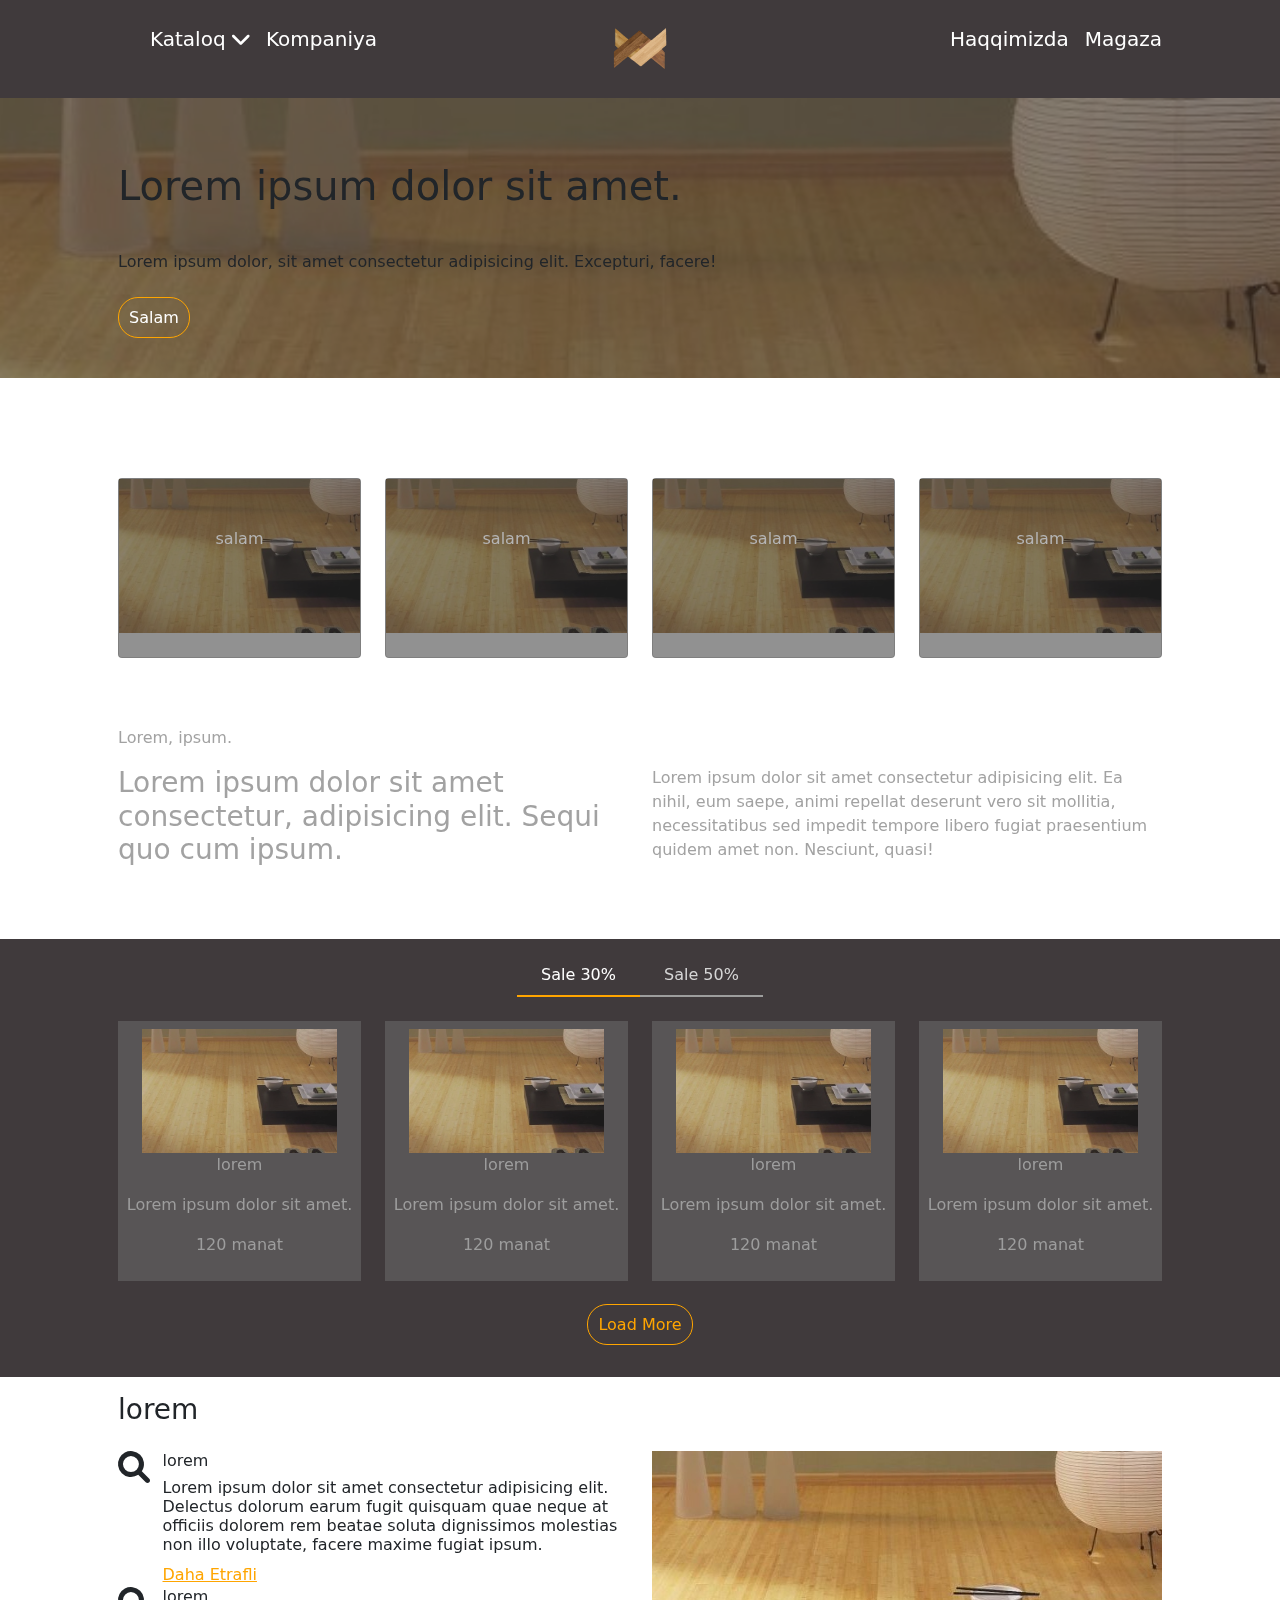
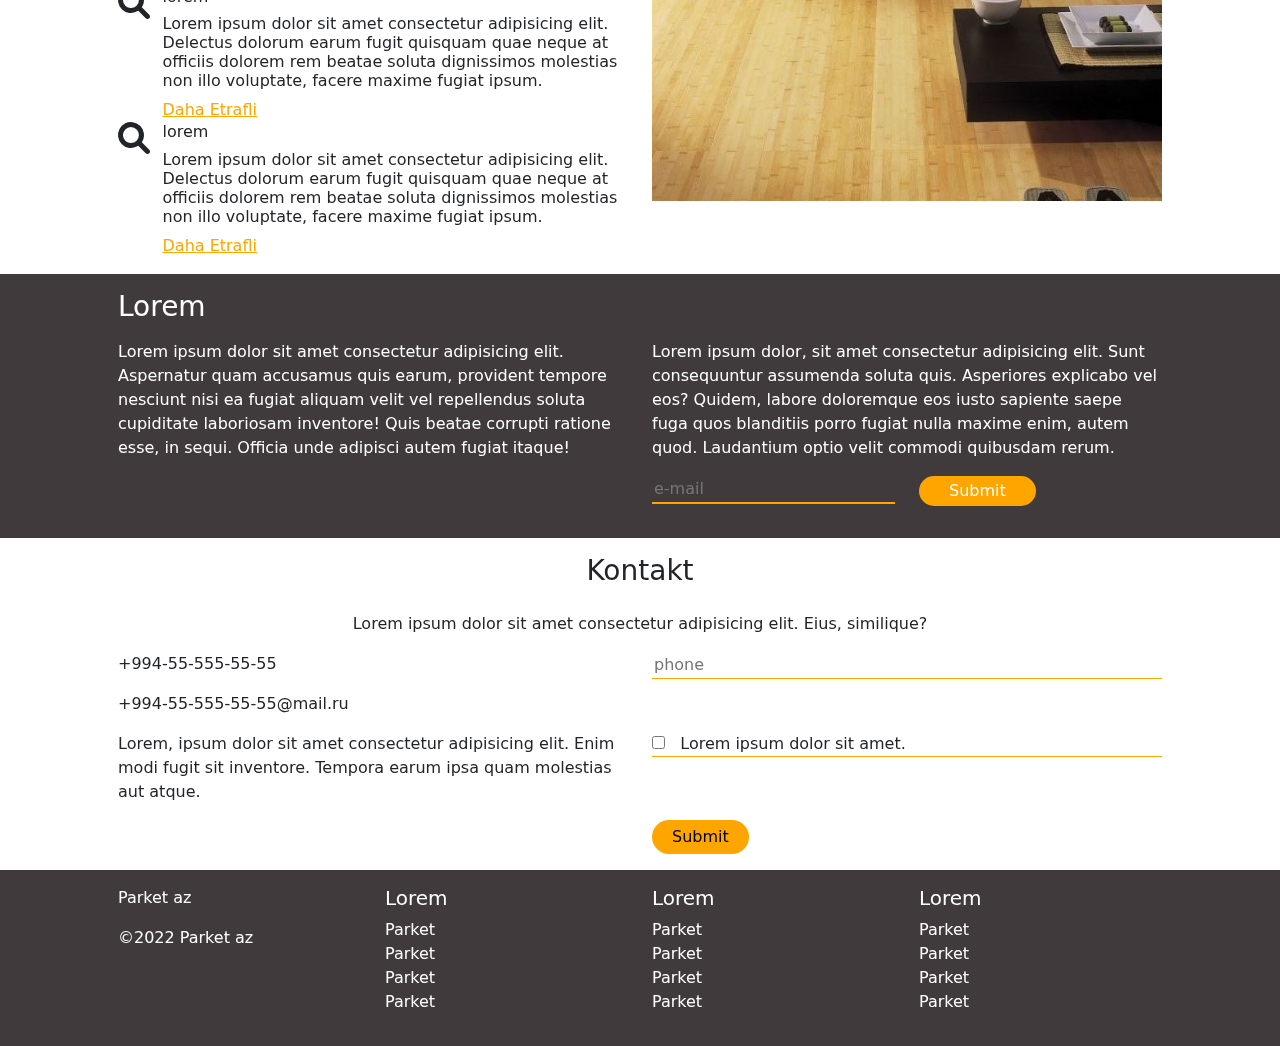
==== commit e96800cc: "Catalog Hover Catalog Navbar" ====
--- a/index.html
+++ b/index.html
@@ -22,8 +22,19 @@
             <div class="container-md d-none d-md-block">
                 <div class="row">
                     <div class="col-4">
-                        <ul class="d-flex first-header-ul header-ul">
-                            <li class="pe-3"><a href="catalog.html">Kataloq</a></li>
+                        <ul class="d-flex first-header-ul header-ul" id="primary-ul-nav">
+                            <li class="pe-3" id="catalog-nav"><a href="./catalog.html">Kataloq <i class="fa-solid fa-chevron-down"></i></a>
+                                <!-- Catalog Categories -->
+                                <ul class="d-none d-md-block" id="catalog-categories">
+                                    <li><a href="./catalog.html">Salam</a></li>
+                                    <li><a href="./catalog.html">Salam</a></li>
+                                    <li><a href="./catalog.html">Salam</a></li>
+                                    <li><a href="./catalog.html">Salam</a></li>
+                                    <li><a href="./catalog.html">Salam</a></li>
+                                    <li><a href="./catalog.html">Salam</a></li>
+                                    <li><a href="./catalog.html">Salam</a></li>
+                                </ul>
+                            </li>
                             <li><a href="#">Kompaniya</a></li>
                         </ul>
                     </div>
--- a/assets/css/style.css
+++ b/assets/css/style.css
@@ -19,6 +19,52 @@
 
 header .header-background ul li a:hover {
   color: #a2a2a2;
+}
+
+header .header-background #catalog-nav {
+  position: relative;
+}
+
+header .header-background #catalog-nav #catalog-categories {
+  position: absolute;
+  top: 10;
+  left: 0;
+  background-color: #403a3c;
+  z-index: -200;
+  opacity: 0;
+  width: 200px;
+  height: 100px;
+  overflow-y: auto;
+  border-bottom-left-radius: 5px;
+  border-bottom-right-radius: 5px;
+  /* Track */
+  /* Handle */
+  /* Handle on hover */
+  padding-left: 0 !important;
+}
+
+header .header-background #catalog-nav #catalog-categories::-webkit-scrollbar {
+  width: 10px;
+}
+
+header .header-background #catalog-nav #catalog-categories::-webkit-scrollbar-track {
+  -webkit-box-shadow: inset 0 0 5px grey;
+          box-shadow: inset 0 0 5px grey;
+  border-radius: 10px;
+}
+
+header .header-background #catalog-nav #catalog-categories::-webkit-scrollbar-thumb {
+  background: #fff;
+  border-radius: 10px;
+}
+
+header .header-background #catalog-nav #catalog-categories::-webkit-scrollbar-thumb:hover {
+  background: #fff;
+}
+
+header .header-background #catalog-nav .catalog-hover {
+  z-index: 200 !important;
+  opacity: 1 !important;
 }
 
 header .header-background .header-info {
